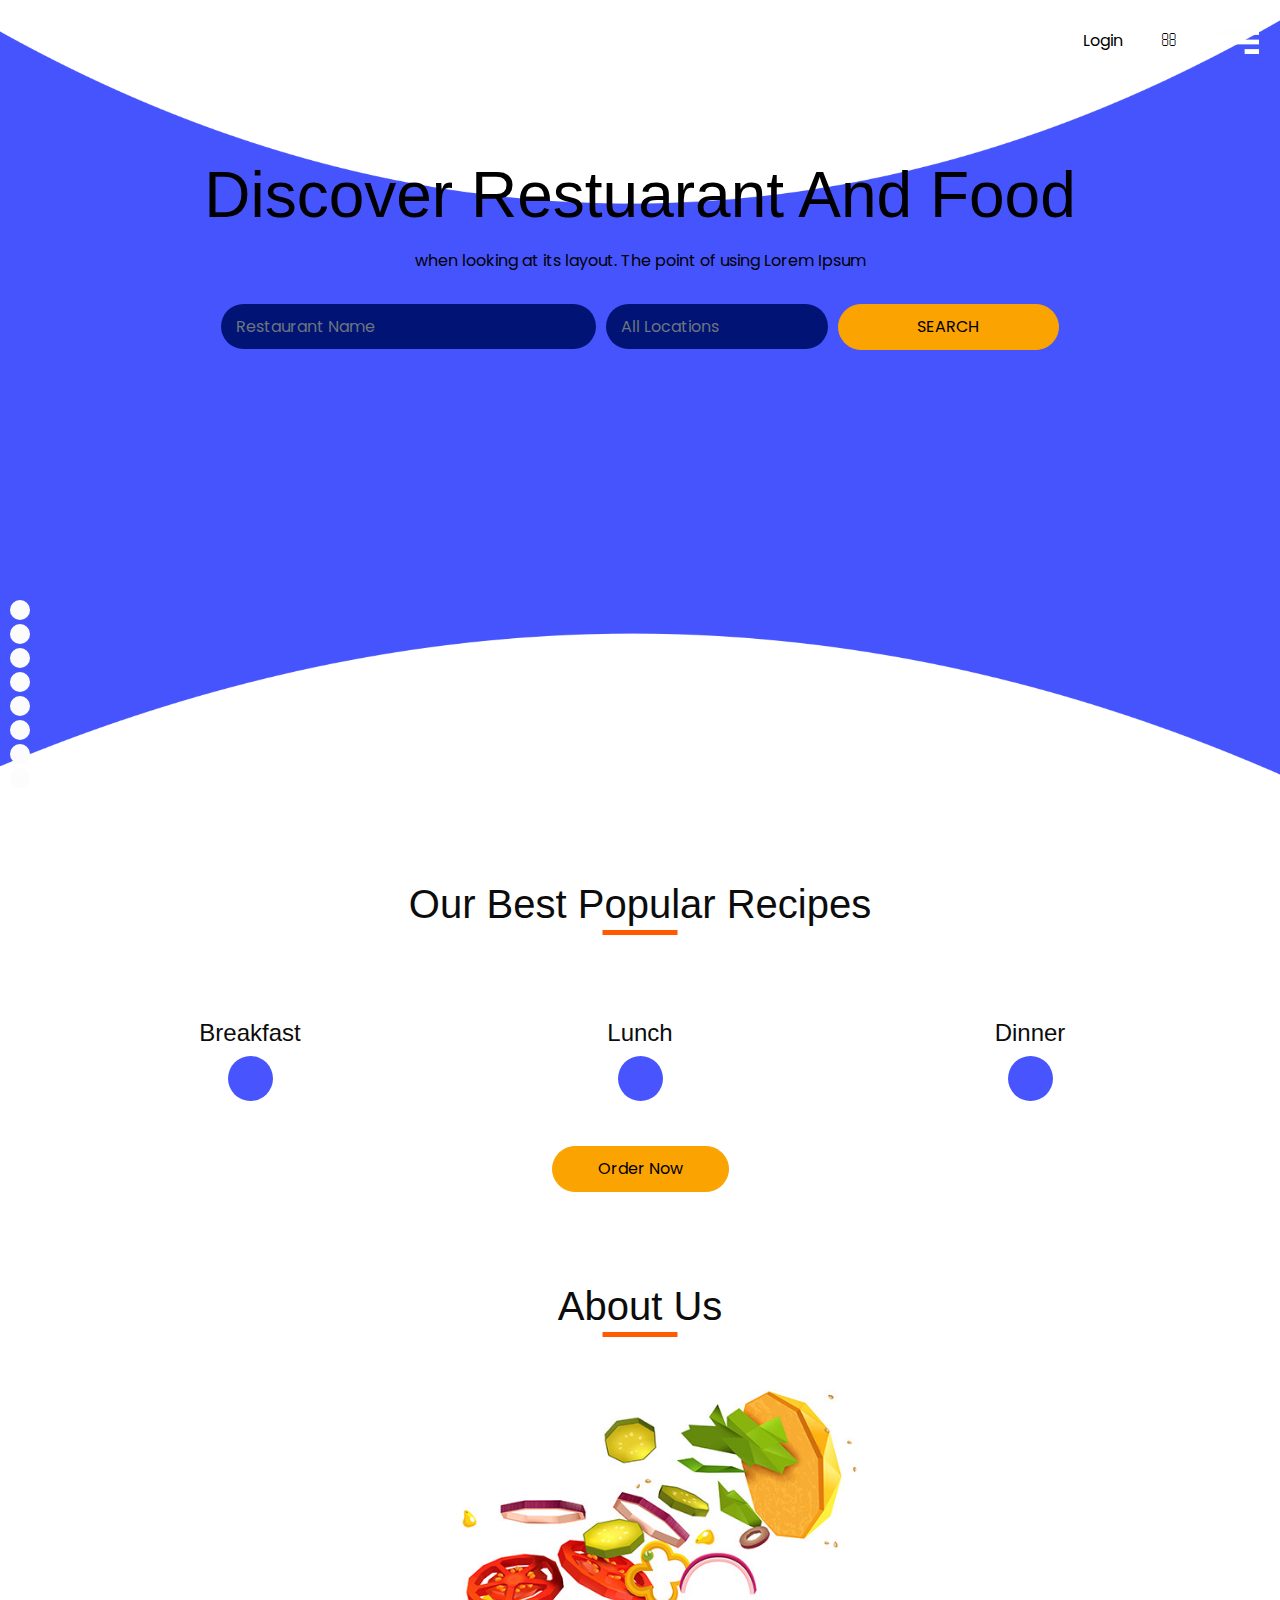
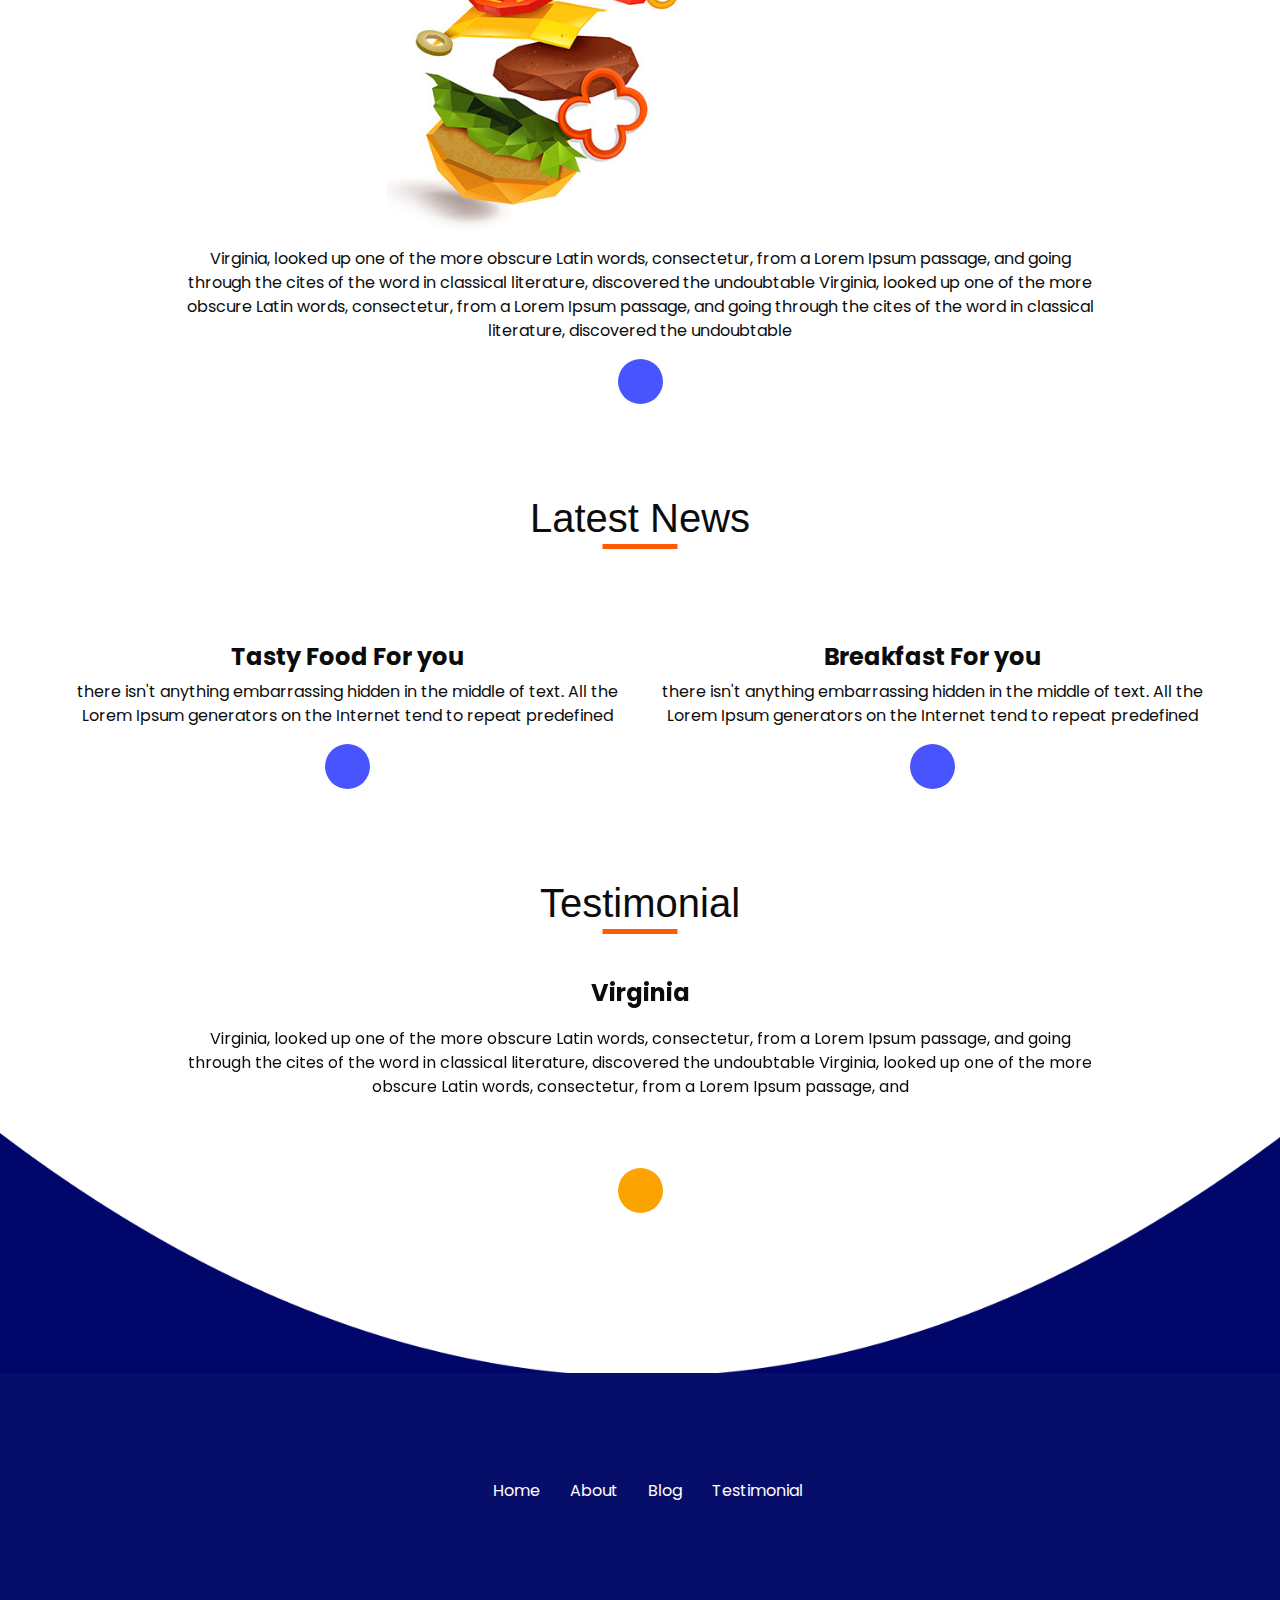
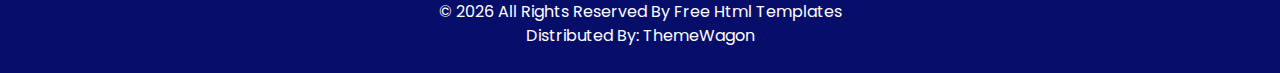
==== food1/index.html @ a09a8fdf "update2" ====
<!DOCTYPE html>
<html>

<head>
  <!-- Basic -->
  <meta charset="utf-8" />
  <meta http-equiv="X-UA-Compatible" content="IE=edge" />
  <!-- Mobile Metas -->
  <meta name="viewport" content="width=device-width, initial-scale=1, shrink-to-fit=no" />
  <!-- Site Metas -->
  <meta name="keywords" content="" />
  <meta name="description" content="" />
  <meta name="author" content="" />

  <title>Delfood</title>
<title>Delfood</title>


<!-- bootstrap core css -->
<link rel="stylesheet" type="text/css" href="assets/css/bootstrap.css" />

<!-- fonts style -->
<link href="https://fonts.googleapis.com/css?family=Poppins:400,600,700&display=swap" rel="stylesheet">

<!-- font awesome style -->
<link href="assets/css/font-awesome.min.css" rel="stylesheet" />
<!-- nice select -->
<link rel="stylesheet" href="https://cdnjs.cloudflare.com/ajax/libs/jquery-nice-select/1.1.0/css/nice-select.min.css" integrity="sha256-mLBIhmBvigTFWPSCtvdu6a76T+3Xyt+K571hupeFLg4=" crossorigin="anonymous" />
<!-- slidck slider -->
<link rel="stylesheet" href="https://cdnjs.cloudflare.com/ajax/libs/slick-carousel/1.9.0/slick.min.css" integrity="sha256-UK1EiopXIL+KVhfbFa8xrmAWPeBjMVdvYMYkTAEv/HI=" crossorigin="anonymous" />
<link rel="stylesheet" href="https://cdnjs.cloudflare.com/ajax/libs/slick-carousel/1.9.0/slick-theme.min.css.map" integrity="undefined" crossorigin="anonymous" />


<!-- Custom styles for this template -->
<link href="assets/css/style.css" rel="stylesheet" />
<!-- responsive style -->
<link href="assets/css/responsive.css" rel="stylesheet" />

</head>

<body>

    <div class="hero_area">
        <!-- header section strats -->
        <header class="header_section">
          <div class="container-fluid">
            <nav class="navbar navbar-expand-lg custom_nav-container">
              <a class="navbar-brand" href="index.html">
                <span>
                  <img src="https://www.whitecastle.com/application/client/b88c427bbd2147d3c755c3529b02f48da6292bb0/img/white-castle-logo-no-border.77628c6.png" alt="">
                 
                </span>
              </a>
              <div class="" id="">
                <div class="User_option">
                  <a href="">
                    <i class="fa fa-user" aria-hidden="true"></i>
                    <span>Login</span>
                  </a>
                  <form class="form-inline ">
                    <input type="search" placeholder="Search" />
                    <button class="btn  nav_search-btn" type="submit">
                      <i class="fa fa-search" aria-hidden="true"></i>
                    </button>
                  </form>
                </div>
                <div class="custom_menu-btn">
                  <button onclick="openNav()">
                    <img src="assets/css/img/menu.png" alt="">
                  </button>
                </div>
                <div id="myNav" class="overlay">
                  <div class="overlay-content">
                    <a href="index.html">Home</a>
                    <a href="about.html">About</a>
                    <a href="blog.html">Blog</a>
                    <a href="testimonial.html">Testimonial</a>
                  </div>
                </div>
              </div>
            </nav>
          </div>
        </header>
        <!-- end header section -->

        <!-- slider section -->
    <section class="slider_section ">
        <div class="container ">
          <div class="row">
            <div class="col-lg-10 mx-auto">
              <div class="detail-box">
                <h1>
                  Discover Restuarant And Food
                </h1>
                <p>
                  when looking at its layout. The point of using Lorem Ipsum
                </p>
              </div>
              <div class="find_container ">
                <div class="container">
                  <div class="row">
                    <div class="col">
                      <form>
                        <div class="form-row ">
                          <div class="form-group col-lg-5">
                            <input type="text" class="form-control" id="inputHotel" placeholder="Restaurant Name">
                          </div>
                          <div class="form-group col-lg-3">
                            <input type="text" class="form-control" id="inputLocation" placeholder="All Locations">
                            <span class="location_icon">
                              <i class="fa fa-map-marker" aria-hidden="true"></i>
                            </span>
                          </div>
                          <div class="form-group col-lg-3">
                            <div class="btn-box">
                              <button type="submit" class="btn ">Search</button>
                            </div>
                          </div>
                        </div>
                      </form>
                    </div>
                  </div>
                </div>
              </div>
            </div>
          </div>
        </div>
        <div class="slider_container">
          <div class="item">
            <div class="img-box">
              <img src="https://www.wendys.com/sites/default/files/styles/max_325x325/public/2021-05/breakfast-baconator-826_medium_US_en.png?itok=tkHLQ0HV" alt="" />
            </div>
          </div>
          <div class="item">
            <div class="img-box">
              <img src="https://www.wendys.com/sites/default/files/styles/max_325x325/public/2021-05/daves-triple-143_medium_US_en_0.png?itok=iQoB9nP-" alt="" />
            </div>
          </div>
          <div class="item">
            <div class="img-box">
              <img src="https://www.wendys.com/sites/default/files/styles/max_325x325/public/2021-05/daves-double.png?itok=05gOyH51" alt="" />
            </div>
          </div>
          <div class="item">
            <div class="img-box">
              <img src="https://www.wendys.com/sites/default/files/styles/max_325x325/public/2021-05/jr-bacon-cheeseburger-147_medium_US_en.png?itok=JPMl2K8r" alt="" />
            </div>
          </div>
          <div class="item">
            <div class="img-box">
              <img src="https://www.wendys.com/sites/default/files/styles/max_325x325/public/2021-05/daves-single.png?itok=rQDJRSuE" alt="" />
            </div>
          </div>
          <div class="item">
            <div class="img-box">
              <img src="https://www.wendys.com/sites/default/files/styles/max_325x325/public/2023-06/2021_PHOTO_Jalapeno%2520Popper%2520Sandwich_Spicy_UK_Kiosk.png?itok=Dk0rwhpB" alt="" />
            </div>
          </div>
          <div class="item">
            <div class="img-box">
              <img src="https://www.wendys.com/sites/default/files/styles/max_325x325/public/2021-05/breakfast-baconator-826_medium_US_en.png?itok=tkHLQ0HV" alt="" />
            </div>
          </div>
          <div class="item">
            <div class="img-box">
              <img src="https://www.wendys.com/sites/default/files/styles/max_325x325/public/2021-05/breakfast-baconator-826_medium_US_en.png?itok=tkHLQ0HV" alt="" />
            </div>
          </div>
        </div>
      </section>
      <!-- end slider section -->
    </div>
       
    <!-- recipe section -->

  <section class="recipe_section layout_padding-top">
    <div class="container">
      <div class="heading_container heading_center">
        <h2>
          Our Best Popular Recipes
        </h2>
      </div>
      <div class="row">
        <div class="col-sm-6 col-md-4 mx-auto">
          <div class="box">
            <div class="img-box">
              <img src="https://www.wendys.com/sites/default/files/styles/max_325x325/public/2021-05/combos-305_medium_US_en.png?itok=TFnjsi9f" class="box-img" alt="">
            </div>
            <div class="detail-box">
              <h4>
                Breakfast
              </h4>
              <a href="">
                <i class="fa fa-arrow-right" aria-hidden="true"></i>
              </a>
            </div>
          </div>
        </div>
        <div class="col-sm-6 col-md-4 mx-auto">
          <div class="box">
            <div class="img-box">
              <img src="https://dynl.mktgcdn.com/p/iNZbZpSlbXodk4-tkaDQzUYJFmphTPHjCZEvoe08o90/619x619.jpg" class="box-img" alt="">
            </div>
            <div class="detail-box">
              <h4>
                Lunch
              </h4>
              <a href="">
                <i class="fa fa-arrow-right" aria-hidden="true"></i>
              </a>
            </div>
          </div>
        </div>
        <div class="col-sm-6 col-md-4 mx-auto">
          <div class="box">
            <div class="img-box">
              <img src="https://wendys.ky/wp-content/uploads/2019/03/Daves-Tripple-Burger.png" class="box-img" alt="">
            </div>
            <div class="detail-box">
              <h4>
                Dinner
              </h4>
              <a href="">
                <i class="fa fa-arrow-right" aria-hidden="true"></i>
              </a>
            </div>
          </div>
        </div>
      </div>
      <div class="btn-box">
        <a href="">
          Order Now
        </a>
      </div>
    </div>
  </section>

  <!-- end recipe section -->

   <!-- about section -->

   <section class="about_section layout_padding">
    <div class="container">
      <div class="col-md-11 col-lg-10 mx-auto">
        <div class="heading_container heading_center">
          <h2>
            About Us
          </h2>
        </div>
        <div class="box">
          <div class="col-md-7 mx-auto">
            <div class="img-box">
              <img src="assets/css/img/about-img.jpg" class="box-img" alt="">
            </div>
          </div>
          <div class="detail-box">
            <p>
              Virginia, looked up one of the more obscure Latin words, consectetur, from a Lorem Ipsum passage, and going through the cites of the word in classical literature, discovered the undoubtable Virginia, looked up one of the more obscure Latin words, consectetur, from a Lorem Ipsum passage, and going through the cites of the word in classical literature, discovered the undoubtable
            </p>
            <a href="">
              <i class="fa fa-arrow-right" aria-hidden="true"></i>
            </a>
          </div>
        </div>
      </div>
    </div>
  </section>

  <!-- end about section -->
  
  <!-- news section -->

  <section class="news_section">
    <div class="container">
      <div class="heading_container heading_center">
        <h2>
          Latest News
        </h2>
      </div>
      <div class="row">
        <div class="col-md-6">
          <div class="box">
            <div class="img-box">
              <img src="https://imageproxy.wolt.com/venue/6050dd1638bb5167f84a1de0/7eb30d48-8894-11eb-8f97-62afa2d89cda_1440.png" class="box-img" alt="">
            </div>
            <div class="detail-box">
              <h4>
                Tasty Food For you
              </h4>
              <p>
                there isn't anything embarrassing hidden in the middle of text. All the Lorem Ipsum generators on the Internet tend to repeat predefined
              </p>
              <a href="">
                <i class="fa fa-arrow-right" aria-hidden="true"></i>
              </a>
            </div>
          </div>
        </div>
        <div class="col-md-6">
          <div class="box">
            <div class="img-box">
              <img src="https://www.tastingtable.com/img/gallery/wendys-first-new-breakfast-item-in-2-years-is-designed-for-spicy-food-fans/l-intro-1643917704.jpg" class="box-img" alt="">
            </div>
            <div class="detail-box">
              <h4>
                Breakfast For you
              </h4>
              <p>
                there isn't anything embarrassing hidden in the middle of text. All the Lorem Ipsum generators on the Internet tend to repeat predefined
              </p>
              <a href="">
                <i class="fa fa-arrow-right" aria-hidden="true"></i>
              </a>
            </div>
          </div>
        </div>
      </div>
    </div>
  </section>

  <!-- end news section -->
 <!-- client section -->

 <section class="client_section layout_padding">
    <div class="container">
      <div class="col-md-11 col-lg-10 mx-auto">
        <div class="heading_container heading_center">
          <h2>
            Testimonial
          </h2>
        </div>
        <div id="customCarousel1" class="carousel slide" data-ride="carousel">
          <div class="carousel-inner">
            <div class="carousel-item active">
              <div class="detail-box">
                <h4>
                  Virginia
                </h4>
                <p>
                  Virginia, looked up one of the more obscure Latin words, consectetur, from a Lorem Ipsum passage, and going through the cites of the word in classical literature, discovered the undoubtable Virginia, looked up one of the more obscure Latin words, consectetur, from a Lorem Ipsum passage, and
                </p>
                <i class="fa fa-quote-left" aria-hidden="true"></i>
              </div>
            </div>
            <div class="carousel-item">
              <div class="detail-box">
                <h4>
                  Virginia
                </h4>
                <p>
                  Virginia, looked up one of the more obscure Latin words, consectetur, from a Lorem Ipsum passage, and going through the cites of the word in classical literature, discovered the undoubtable Virginia, looked up one of the more obscure Latin words, consectetur, from a Lorem Ipsum passage, and
                </p>
                <i class="fa fa-quote-left" aria-hidden="true"></i>
              </div>
            </div>
            <div class="carousel-item">
              <div class="detail-box">
                <h4>
                  Virginia
                </h4>
                <p>
                  Virginia, looked up one of the more obscure Latin words, consectetur, from a Lorem Ipsum passage, and going through the cites of the word in classical literature, discovered the undoubtable Virginia, looked up one of the more obscure Latin words, consectetur, from a Lorem Ipsum passage, and
                </p>
                <i class="fa fa-quote-left" aria-hidden="true"></i>
              </div>
            </div>
          </div>
          <a class="carousel-control-prev d-none" href="#customCarousel1" role="button" data-slide="prev">
            <span class="carousel-control-prev-icon" aria-hidden="true"></span>
            <span class="sr-only">Previous</span>
          </a>
          <a class="carousel-control-next" href="#customCarousel1" role="button" data-slide="next">
            <i class="fa fa-arrow-right" aria-hidden="true"></i>
            <span class="sr-only">Next</span>
          </a>
        </div>
      </div>
    </div>
  </section>

  <!-- end client section -->

  <div class="footer_container">
    <!-- info section -->
    <section class="info_section ">
      <div class="container">
        <div class="contact_box">
          <a href="">
            <i class="fa fa-map-marker" aria-hidden="true"></i>
          </a>
          <a href="">
            <i class="fa fa-phone" aria-hidden="true"></i>
          </a>
          <a href="">
            <i class="fa fa-envelope" aria-hidden="true"></i>
          </a>
        </div>
        <div class="info_links">
          <ul>
            <li class="active">
              <a href="index.html">
                Home
              </a>
            </li>
            <li>
              <a href="about.html">
                About
              </a>
            </li>
            <li>
              <a class="" href="blog.html">
                Blog
              </a>
            </li>
            <li>
              <a class="" href="testimonial.html">
                Testimonial
              </a>
            </li>
          </ul>
        </div>
        <div class="social_box">
          <a href="">
            <i class="fa fa-facebook" aria-hidden="true"></i>
          </a>
          <a href="">
            <i class="fa fa-twitter" aria-hidden="true"></i>
          </a>
          <a href="">
            <i class="fa fa-linkedin" aria-hidden="true"></i>
          </a>
        </div>
      </div>
    </section>
    <!-- end info_section -->

  <!-- footer section -->
  <footer class="footer_section">
    <div class="container">
      <p>
        &copy; <span id="displayYear"></span> All Rights Reserved By
        <a href="https://html.design/">Free Html Templates</a><br>
        Distributed By: <a href="https://themewagon.com/">ThemeWagon</a>
      </p>
    </div>
  </footer>
  <!-- footer section -->
    

     <!-- jQery -->
  <script src="assets/css/js/jquery-3.4.1.min.js"></script>
  <!-- bootstrap js -->
  <script src="assets/css/js/bootstrap.js"></script>
  <!-- slick  slider -->
  <script src="https://cdnjs.cloudflare.com/ajax/libs/slick-carousel/1.9.0/slick.js"></script>
  <!-- nice select -->
  <script src="https://cdnjs.cloudflare.com/ajax/libs/jquery-nice-select/1.1.0/js/jquery.nice-select.min.js" integrity="sha256-Zr3vByTlMGQhvMfgkQ5BtWRSKBGa2QlspKYJnkjZTmo=" crossorigin="anonymous"></script>
  <!-- custom js -->
  <script src="assets/css/js/custom.js"></script>
    <script src="assets/css/js/index.js"></script>
</body>
---- food1/assets/css/style.css ----
@font-face {
  font-family: "bodoni svtytwo sc itc tt book";
  src: url(../fonts/bodoni-svtytwo-sc-itc-tt-book.ttf);
}

body {
  font-family: "Poppins", sans-serif;
  color: #0c0c0c;
  background-color: #ffffff;
  overflow-x: hidden;
  background-image: url();
  background-size: cover;
}

.layout_padding {
  padding: 90px 0;
}

.layout_padding2 {
  padding: 75px 0;
}

.layout_padding2-top {
  padding-top: 75px;
}

.layout_padding2-bottom {
  padding-bottom: 75px;
}

.layout_padding-top {
  padding-top: 90px;
}

.layout_padding-bottom {
  padding-bottom: 90px;
}

.heading_container {
  display: -webkit-box;
  display: -ms-flexbox;
  display: flex;
  -webkit-box-orient: vertical;
  -webkit-box-direction: normal;
      -ms-flex-direction: column;
          flex-direction: column;
  -webkit-box-align: start;
      -ms-flex-align: start;
          align-items: flex-start;
}

.heading_container h2 {
  font-size: 2.5rem;
  position: relative;
  font-weight: bold;
  margin-bottom: 0;
  font-family: "bodoni svtytwo sc itc tt book", sans-serif;
  font-weight: 400;
  padding-bottom: 7px;
}

.heading_container h2::before {
  content: "";
  position: absolute;
  bottom: 0;
  left: 50%;
  -webkit-transform: translateX(-50%);
          transform: translateX(-50%);
  width: 75px;
  height: 5px;
  background-color: #ff5a00;
}

.heading_container.heading_center {
  -webkit-box-align: center;
      -ms-flex-align: center;
          align-items: center;
  text-align: center;
}

.box-img {
  width: 100%;
}

a,
a:hover,
a:focus {
  text-decoration: none;
}

a:hover,
a:focus {
  color: initial;
}

.btn,
.btn:focus {
  outline: none !important;
  -webkit-box-shadow: none;
          box-shadow: none;
}

/*header section*/
.hero_area {
  position: relative;
  display: -webkit-box;
  display: -ms-flexbox;
  display: flex;
  -webkit-box-orient: vertical;
  -webkit-box-direction: normal;
      -ms-flex-direction: column;
          flex-direction: column;
  background-image: url(../css/img/app-bg.png);
  background-size: cover;
  background-position: center bottom;
  background-repeat: no-repeat;
}

.sub_page .hero_area {
  background-size: cover;
  background-position: top;
}

.header_section {
  padding: 15px 0;
}

.custom_nav-container {
  -webkit-box-pack: justify;
      -ms-flex-pack: justify;
          justify-content: space-between;
  padding: 0;
}

.navbar-brand {
  margin: 0;
}

.navbar-brand span {
  font-size: 28px;
  font-weight: bold;
  color: #fffcfc;
}

.User_option {
  display: -webkit-box;
  display: -ms-flexbox;
  display: flex;
  -webkit-box-align: center;
      -ms-flex-align: center;
          align-items: center;
  margin-left: auto;
  margin-right: 75px;
}

.User_option a {
  color: #000000;
  margin-left: 25px;
}

.User_option .form-inline {
  position: relative;
  margin-left: 25px;
}

.User_option .form-inline input {
  display: none;
}

.User_option .form-inline button {
  color: #020202;
}

.custom_menu-btn {
  z-index: 9;
  position: absolute;
  right: 0;
  top: 14px;
}

.custom_menu-btn button {
  outline: none;
  border: none;
  background-color: transparent;
  display: -webkit-box;
  display: -ms-flexbox;
  display: flex;
  -webkit-box-align: center;
      -ms-flex-align: center;
          align-items: center;
}

.custom_menu-btn button img {
  width: 40px;
}

.menu_btn-style {
  position: fixed;
  right: 15px;
  top: 29px;
}

.overlay {
  height: 100%;
  width: 0;
  position: fixed;
  z-index: 3;
  top: 0;
  left: 0;
  background-color: black;
  background-color: rgba(72, 85, 254, 0.95);
  overflow-x: hidden;
  -webkit-transition: 0.5s;
  transition: 0.5s;
}

.overlay .closebtn {
  position: absolute;
  top: 0;
  right: 30px;
  font-size: 60px;
}

.overlay a {
  padding: 0px;
  text-decoration: none;
  font-size: 22px;
  color: #fdfdfd;
  display: block;
  -webkit-transition: 0.3s;
  transition: 0.3s;
  margin-bottom: 15px;
  text-transform: uppercase;
  font-weight: bold;
  opacity: 0;
}

.overlay-content {
  position: relative;
  top: 30%;
  width: 100%;
  text-align: center;
  margin-top: 30px;
}

.menu_width {
  width: 100%;
}

.menu_width.overlay a {
  opacity: 1;
}

/*end header section*/
/* slider section */
.slider_section {
  -webkit-box-flex: 1;
      -ms-flex: 1;
          flex: 1;
  display: -webkit-box;
  display: -ms-flexbox;
  display: flex;
  -webkit-box-align: center;
      -ms-flex-align: center;
          align-items: center;
  padding-top: 75px;
  padding-bottom: 425px;
  position: relative;
}

.slider_section .row {
  -webkit-box-align: center;
      -ms-flex-align: center;
          align-items: center;
}

.slider_section #customCarousel1 {
  width: 100%;
  position: unset;
}

.slider_section .detail-box {
  color: #000000;
  text-align: center;
}

.slider_section .detail-box h1 {
  font-size: 4rem;
  font-weight: bold;
  margin-bottom: 15px;
  font-family: "bodoni svtytwo sc itc tt book", sans-serif;
  font-weight: 400;
}

.slider_section .detail-box h1 span {
  color: #4855fe;
}

.slider_section .find_container .form-row {
  -webkit-box-pack: center;
      -ms-flex-pack: center;
          justify-content: center;
}

.slider_section .find_container form .form-group {
  margin: 15px 0;
}

.slider_section .find_container form .form-control {
  width: 100%;
  background-color: transparent;
  border: none;
  height: 45px;
  outline: none;
  -webkit-box-shadow: none;
          box-shadow: none;
  border-radius: 5px;
  padding: 0 15px;
  background-color: #011475;
  border-radius: 45px;
  position: relative;
}

.slider_section .find_container form .location_icon {
  position: absolute;
  right: 25px;
  top: 10px;
  color: #ece9e9;
}

.slider_section .find_container form .btn-box {
  display: -webkit-box;
  display: -ms-flexbox;
  display: flex;
}

.slider_section .find_container form .btn-box button.btn {
  width: 100%;
  text-align: center;
  display: inline-block;
  padding: 10px 25px;
  background-color: #fba301;
  color: #000000;
  border-radius: 45px;
  -webkit-transition: all 0.3s;
  transition: all 0.3s;
  border: 1px solid #fba301;
  outline: none;
  text-transform: uppercase;
}

.slider_section .find_container form .btn-box button.btn:hover {
  background-color: transparent;
  color: #fba301;
}

.slider_section .slider_container {
  margin-top: 150px;
  position: absolute;
  z-index: 2;
  bottom: 0;
  width: 100%;
}

.slider_section .slider_container .slick-list {
  width: 80%;
  margin: auto;
}

.slider_section .slider_container .img-box {
  -webkit-transition: all .3s;
  transition: all .3s;
  margin-left: 10px;
  margin-right: 10px;
}

.slider_section .slider_container .img-box img {
  width: 100%;
  border: 10px solid #fcfcfc;
  border-radius: 100%;
}

.slider_section .slider_container .slick-active .img-box {
  margin-top: 45px;
}

.slider_section .slider_container .slick-active + .slick-active .img-box {
  margin-top: 0;
}

.slider_section .slider_container .slick-active + .slick-active + .slick-active .img-box {
  margin-top: 0;
}

.slider_section .slider_container .slick-active + .slick-active + .slick-active + .slick-active .img-box {
  margin-top: 45px;
}

.slider_section .slider_container .slick-prev,
.slider_section .slider_container .slick-next {
  width: 45px;
  height: 45px;
  line-height: 45px;
  background-color: #fba301;
  border-radius: 100%;
  font-size: 12px;
  color: #000000;
  -webkit-transition: all 0.3s;
  transition: all 0.3s;
  border: none;
  outline: none;
  position: absolute;
  top: 72%;
  margin: 0;
}

.slider_section .slider_container .slick-prev:hover,
.slider_section .slider_container .slick-next:hover {
  background-color: #4855fe;
  color: #ffffff;
}

.slider_section .slider_container .slick-prev {
  left: 45px;
  -webkit-transform: rotate(-30deg);
          transform: rotate(-30deg);
}

.slider_section .slider_container .slick-prev:after {
  content: "\f060";
  font-family: 'FontAwesome';
}

.slider_section .slider_container .slick-next {
  right: 45px;
  -webkit-transform: rotate(30deg);
          transform: rotate(30deg);
}

.slider_section .slider_container .slick-next:after {
  content: "\f061";
  font-family: 'FontAwesome';
}

.recipe_section .box {
  text-align: center;
  margin-top: 45px;
}

.recipe_section .box .img-box img {
  border-radius: 0 45px 0 45px;
  -webkit-transition: all 0.3s;
  transition: all 0.3s;
}

.recipe_section .box .detail-box {
  display: -webkit-box;
  display: -ms-flexbox;
  display: flex;
  -webkit-box-orient: vertical;
  -webkit-box-direction: normal;
      -ms-flex-direction: column;
          flex-direction: column;
  -webkit-box-align: center;
      -ms-flex-align: center;
          align-items: center;
  margin-top: 15px;
}

.recipe_section .box .detail-box h4 {
  font-family: "bodoni svtytwo sc itc tt book", sans-serif;
  font-weight: 400;
}

.recipe_section .box .detail-box a {
  width: 45px;
  height: 45px;
  line-height: 45px;
  background-color: #4855fe;
  border-radius: 100%;
  font-size: 12px;
  color: #ffffff;
  -webkit-transition: all 0.3s;
  transition: all 0.3s;
}

.recipe_section .box .detail-box a:hover {
  background-color: #fba301;
  color: #000000;
}

.recipe_section .box:hover .img-box img {
  -webkit-filter: drop-shadow(0 0 5px rgba(0, 0, 0, 0.3));
          filter: drop-shadow(0 0 5px rgba(0, 0, 0, 0.3));
}

.recipe_section .btn-box {
  display: -webkit-box;
  display: -ms-flexbox;
  display: flex;
  -webkit-box-pack: center;
      -ms-flex-pack: center;
          justify-content: center;
  margin-top: 45px;
}

.recipe_section .btn-box a {
  display: inline-block;
  padding: 10px 45px;
  background-color: #fba301;
  color: #000000;
  border-radius: 45px;
  -webkit-transition: all 0.3s;
  transition: all 0.3s;
  border: 1px solid #fba301;
  outline: none;
}

.recipe_section .btn-box a:hover {
  background-color: transparent;
  color: #fba301;
}

.app_section {
  background-image: url(../css/img/app-bg.png);
  background-size: 100% 100%;
  background-repeat: no-repeat;
  background-position: center center;
  padding: 225px 0 175px 0;
  color: #ffffff;
}

.app_section .row {
  -webkit-box-align: center;
      -ms-flex-align: center;
          align-items: center;
}

.app_section .detail-box h2 {
  margin-bottom: 25px;
}

.app_section .detail-box h2 span {
  color: #fba301;
}

.app_section .detail-box p {
  margin-bottom: 0;
}

.app_section .detail-box .app_btn_box {
  display: -webkit-box;
  display: -ms-flexbox;
  display: flex;
  margin: 35px 0;
}

.app_section .detail-box .app_btn_box a {
  width: 145px;
}

.app_section .detail-box .download_btn {
  display: inline-block;
  padding: 12px 45px;
  background-color: #fba301;
  color: #000000;
  border-radius: 45px;
  -webkit-transition: all 0.3s;
  transition: all 0.3s;
  border: 1px solid #fba301;
  outline: none;
}

.app_section .detail-box .download_btn:hover {
  background-color: transparent;
  color: #fba301;
}

.about_section .box {
  text-align: center;
}

.about_section img {
  margin-top: 45px;
  max-width: 100%;
}

.about_section .detail-box p {
  margin-top: 15px;
}

.about_section .detail-box a {
  display: inline-block;
  width: 45px;
  height: 45px;
  line-height: 45px;
  background-color: #4855fe;
  border-radius: 100%;
  font-size: 12px;
  color: #ffffff;
  -webkit-transition: all 0.3s;
  transition: all 0.3s;
}

.about_section .detail-box a:hover {
  background-color: #fba301;
  color: #000000;
}

.news_section .box {
  text-align: center;
  margin-top: 45px;
}

.news_section .box .img-box img {
  -webkit-filter: drop-shadow(0 2px 7px rgba(0, 0, 0, 0.3));
          filter: drop-shadow(0 2px 7px rgba(0, 0, 0, 0.3));
  border-radius: 45px;
}

.news_section .box .detail-box {
  margin-top: 25px;
}

.news_section .box .detail-box h4 {
  font-weight: bold;
}

.news_section .box .detail-box a {
  display: inline-block;
  width: 45px;
  height: 45px;
  line-height: 45px;
  background-color: #4855fe;
  border-radius: 100%;
  font-size: 12px;
  color: #ffffff;
  -webkit-transition: all 0.3s;
  transition: all 0.3s;
}

.news_section .box .detail-box a:hover {
  background-color: #fba301;
  color: #000000;
}

.client_section {
  text-align: center;
}

.client_section .detail-box {
  display: -webkit-box;
  display: -ms-flexbox;
  display: flex;
  -webkit-box-orient: vertical;
  -webkit-box-direction: normal;
      -ms-flex-direction: column;
          flex-direction: column;
  -webkit-box-align: center;
      -ms-flex-align: center;
          align-items: center;
  margin-top: 45px;
}

.client_section .detail-box h4 {
  font-weight: bold;
  margin-bottom: 0;
}

.client_section .detail-box p {
  margin: 20px 0;
}

.client_section .detail-box i.fa-quote-left {
  font-size: 24px;
  color: #4855fe;
}

.client_section .carousel-control-next {
  position: unset;
  width: 45px;
  height: 45px;
  line-height: 45px;
  background-color: #fba301;
  border-radius: 100%;
  font-size: 12px;
  color: #ffffff;
  -webkit-transition: all 0.3s;
  transition: all 0.3s;
  opacity: 1;
  margin: auto;
  margin-top: 25px;
}

.client_section .carousel-control-next:hover {
  background-color: #4855fe;
  color: #ffffff;
}

.footer_container {
  background-image: url(../css/img/footer-bg.png);
  background-size: 100%;
  background-size: 100% 100%;
  background-repeat: no-repeat;
  background-position: top;
  padding-top: 245px;
  margin-top: -175px;
}

.info_section {
  color: #ffffff;
  padding: 45px 0;
  background-color: #070e6a;
}

.info_section .contact_box {
  display: -webkit-box;
  display: -ms-flexbox;
  display: flex;
  -webkit-box-pack: justify;
      -ms-flex-pack: justify;
          justify-content: space-between;
  max-width: 350px;
  margin: auto;
}

.info_section .contact_box a {
  margin: 0 10px;
  font-size: 24px;
  color: #ffffff;
}

.info_section .contact_box a:hover {
  color: #fba301;
}

.info_section .social_box {
  display: -webkit-box;
  display: -ms-flexbox;
  display: flex;
  -webkit-box-pack: center;
      -ms-flex-pack: center;
          justify-content: center;
}

.info_section .social_box a {
  margin: 0 20px;
  font-size: 18px;
  color: #ffffff;
}

.info_section .social_box a:hover {
  color: #fba301;
}

.info_section .info_links {
  margin: 25px 0;
}

.info_section .info_links ul {
  padding-left: 15px;
  display: -webkit-box;
  display: -ms-flexbox;
  display: flex;
  -webkit-box-pack: center;
      -ms-flex-pack: center;
          justify-content: center;
}

.info_section .info_links ul li {
  list-style-type: none;
  position: relative;
  margin: 0 15px;
}

.info_section .info_links ul li a {
  color: #ffffff;
}

.info_section .info_links ul li a:hover {
  color: #fba301;
}

/* footer section*/
.footer_section {
  position: relative;
  text-align: center;
  background-color: #070e6a;
}

.footer_section p {
  color: #ffffff;
  padding-bottom: 25px;
  margin: 0;
}

.footer_section p a {
  color: inherit;
}
/*# sourceMappingURL=style.css.map */
---- food1/assets/css/responsive.css ----
@media (max-width: 1200px) {}

@media (max-width: 1120px) {}

@media (max-width: 991px) {
  .hero_area {
    background-position: center center;
  }

  .slider_section {
    padding-bottom: 325px;
  }

  .slider_section .slider_container .slick-active+.slick-active+.slick-active .img-box {
    margin-top: 45px;
  }

  .slider_section .slider_container .img-box {
    margin-left: 5px;
    margin-right: 5px;
  }
}

@media (max-width: 767px) {
  .slider_section {
    padding-top: 45px;
    padding-bottom: 245px;
  }

  .slider_section .detail-box h1 {
    font-size: 3rem;
  }

  .slider_section .slider_container .slick-prev {
    left: 25px;
  }

  .slider_section .slider_container .slick-next {
    right: 25px;
  }

  .recipe_section {
    padding-bottom: 90px;
  }

  .app_section {
    background: #4855fe;
    padding: 75px 0;
  }

  .app_section .detail-box {
    margin-bottom: 45px;
  }


  .info_section .info_links ul {
    display: flex;
    flex-direction: column;
    align-items: center;
  }

  .info_section .info_links a {
    display: inline-block;
    margin-bottom: 10px;
  }

  .footer_container {
    padding-top: 0;
    margin-top: 0;
  }
}

@media (max-width: 576px) {
  .slider_section .slider_container .slick-prev {
    left: 10px;
  }

  .slider_section .slider_container .slick-next {
    right: 10px;
  }

  .slider_section .slider_container .slick-active .img-box {
    margin-top: 0;
  }
}

@media (max-width: 480px) {}

@media (max-width: 420px) {
  .User_option a {
    margin-left: 15px;
  }

  .User_option a span {
    display: none;
  }

  .slider_section {
    padding-bottom: 82%;
  }

}

@media (max-width: 376px) {}

@media (min-width: 1200px) {
  .container {
    max-width: 1170px;
  }
}
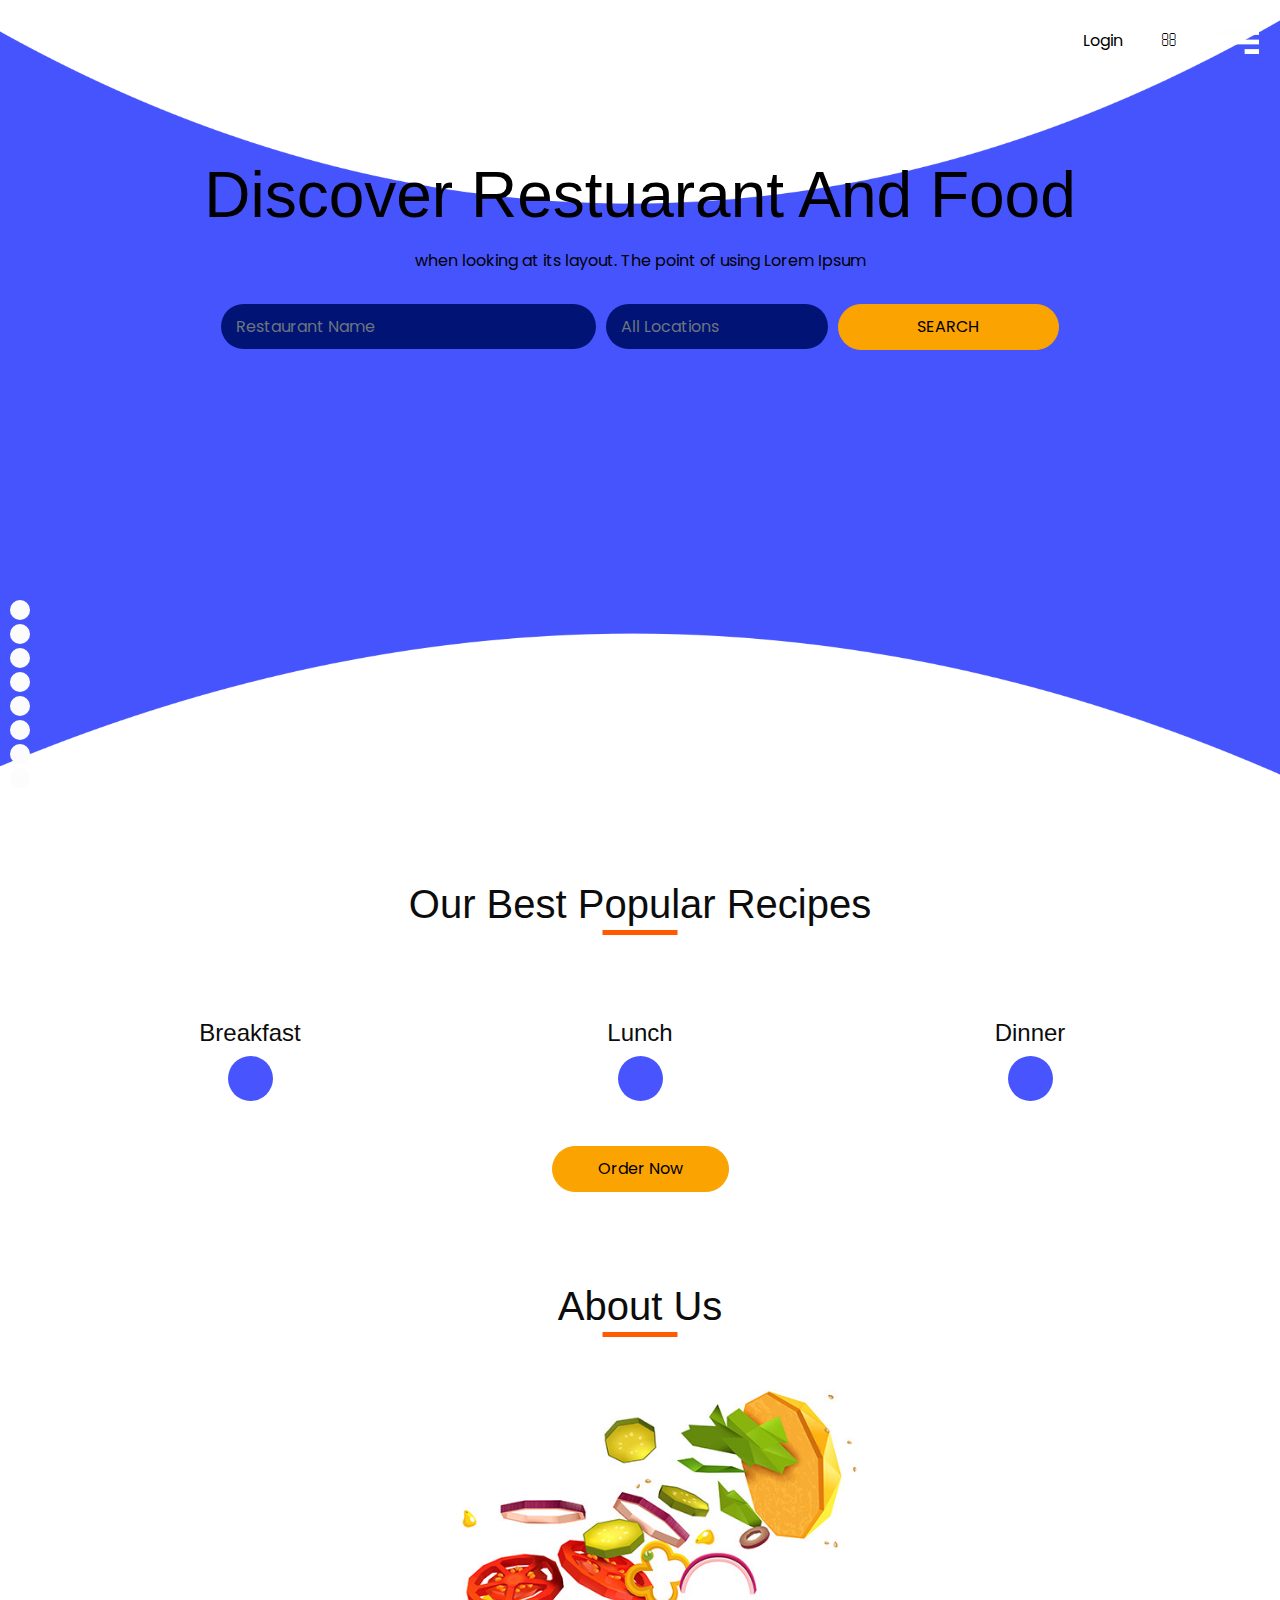
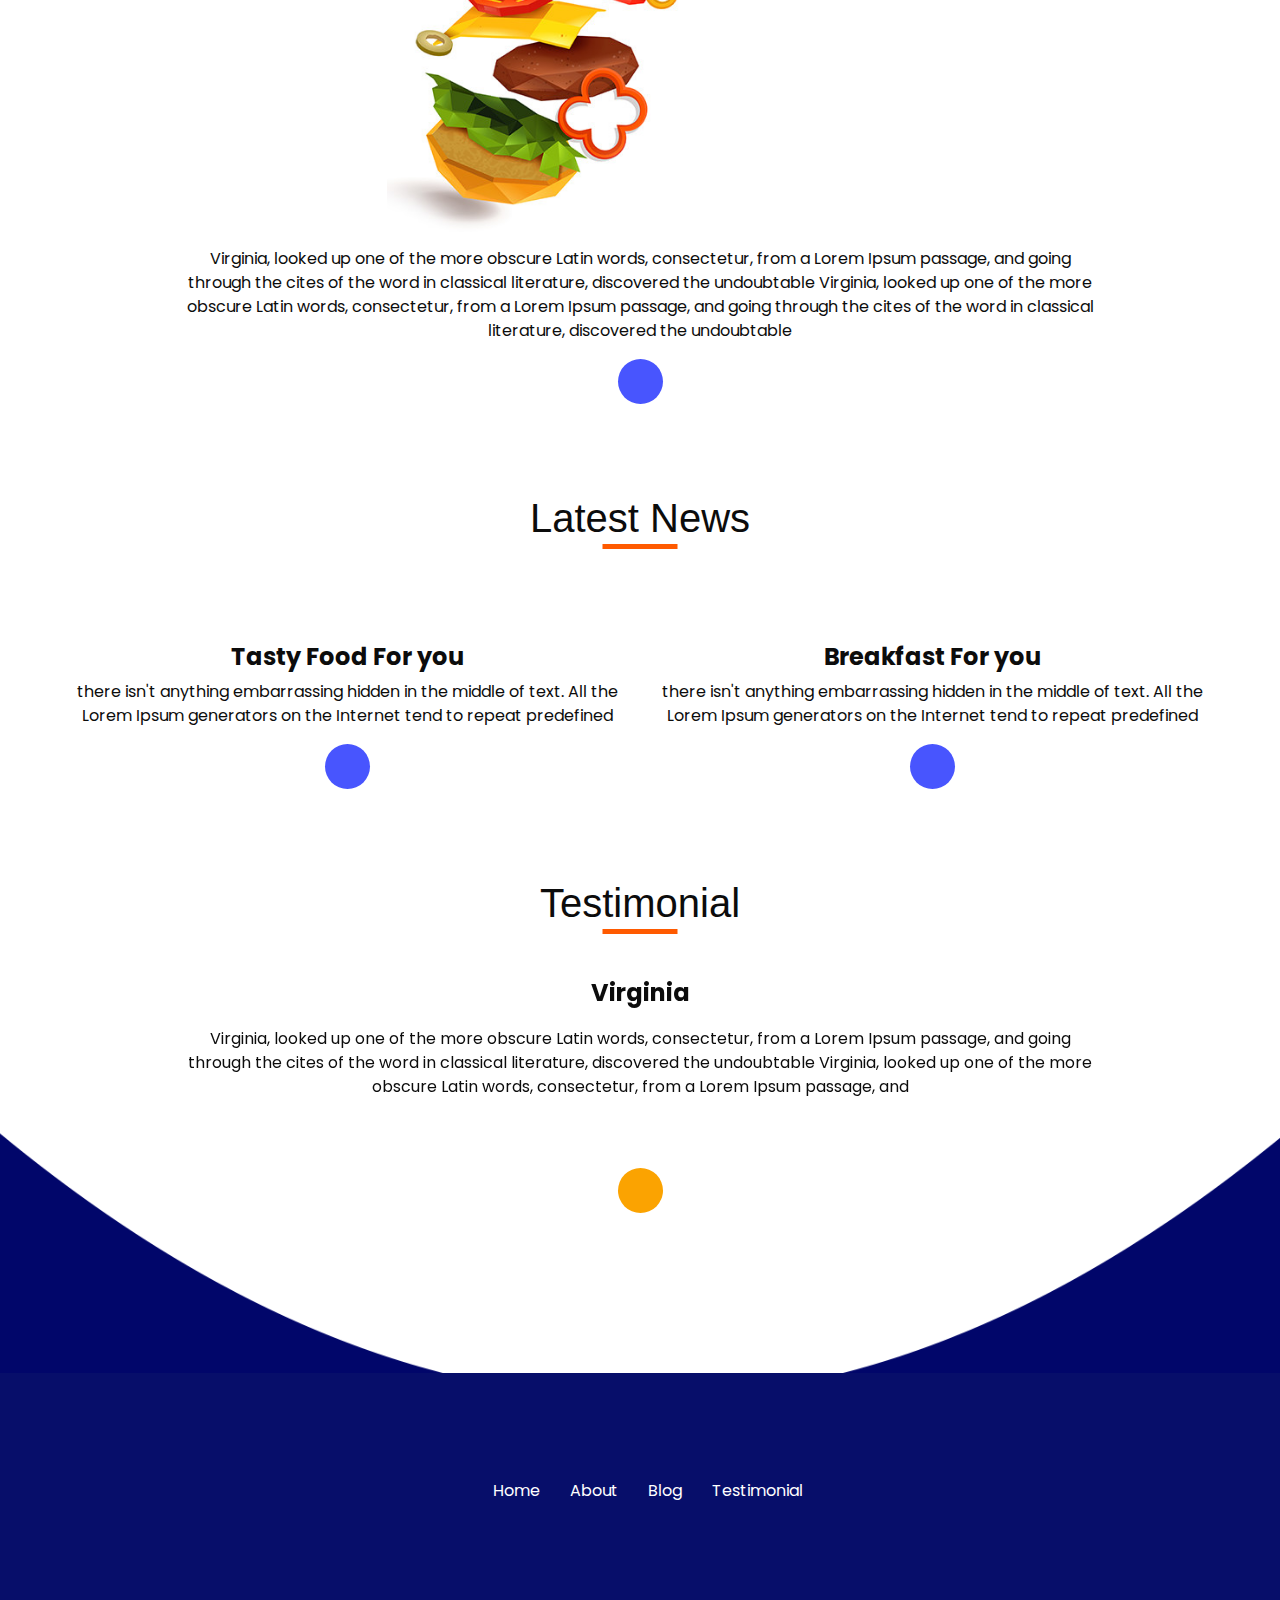
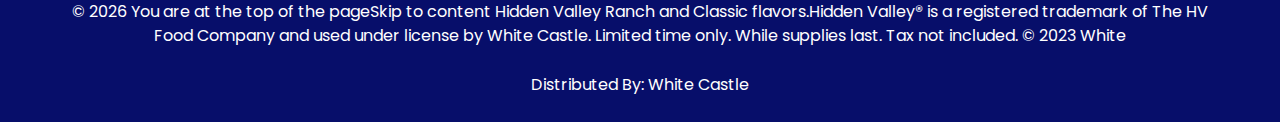
==== commit d9942aa7: "update3" ====
--- a/food1/index.html
+++ b/food1/index.html
@@ -281,7 +281,7 @@
         <div class="col-md-6">
           <div class="box">
             <div class="img-box">
-              <img src="https://imageproxy.wolt.com/venue/6050dd1638bb5167f84a1de0/7eb30d48-8894-11eb-8f97-62afa2d89cda_1440.png" class="box-img" alt="">
+              <img src="https://i.insider.com/58beeaddd7e1be3a008b4a05?width=700" class="box-img" alt="">
             </div>
             <div class="detail-box">
               <h4>
@@ -299,7 +299,7 @@
         <div class="col-md-6">
           <div class="box">
             <div class="img-box">
-              <img src="https://www.tastingtable.com/img/gallery/wendys-first-new-breakfast-item-in-2-years-is-designed-for-spicy-food-fans/l-intro-1643917704.jpg" class="box-img" alt="">
+              <img src="https://cdn.vox-cdn.com/thumbor/gYtjpjYokJskZ8LbkaMr_W8IDgU=/0x0:1000x500/1200x800/filters:focal(450x195:610x355)/cdn.vox-cdn.com/uploads/chorus_image/image/65327170/White_Castle.0.jpg" class="box-img" alt="">
             </div>
             <div class="detail-box">
               <h4>
@@ -438,9 +438,9 @@
   <footer class="footer_section">
     <div class="container">
       <p>
-        &copy; <span id="displayYear"></span> All Rights Reserved By
-        <a href="https://html.design/">Free Html Templates</a><br>
-        Distributed By: <a href="https://themewagon.com/">ThemeWagon</a>
+        &copy; <span id="displayYear"></span> You are at the top of the pageSkip to content
+       Hidden Valley Ranch and Classic flavors.Hidden Valley® is a registered trademark of The HV Food Company and used under license by White Castle. Limited time only. While supplies last. Tax not included. © 2023 White 
+        <p>Distributed By: <a href="file:///C:/Users/%D0%9C%D1%83%D1%81%D0%B0/OneDrive/%D0%A0%D0%B0%D0%B1%D0%BE%D1%87%D0%B8%D0%B9%20%D1%81%D1%82%D0%BE%D0%BB/food/food1/index.html">White Castle</a>
       </p>
     </div>
   </footer>
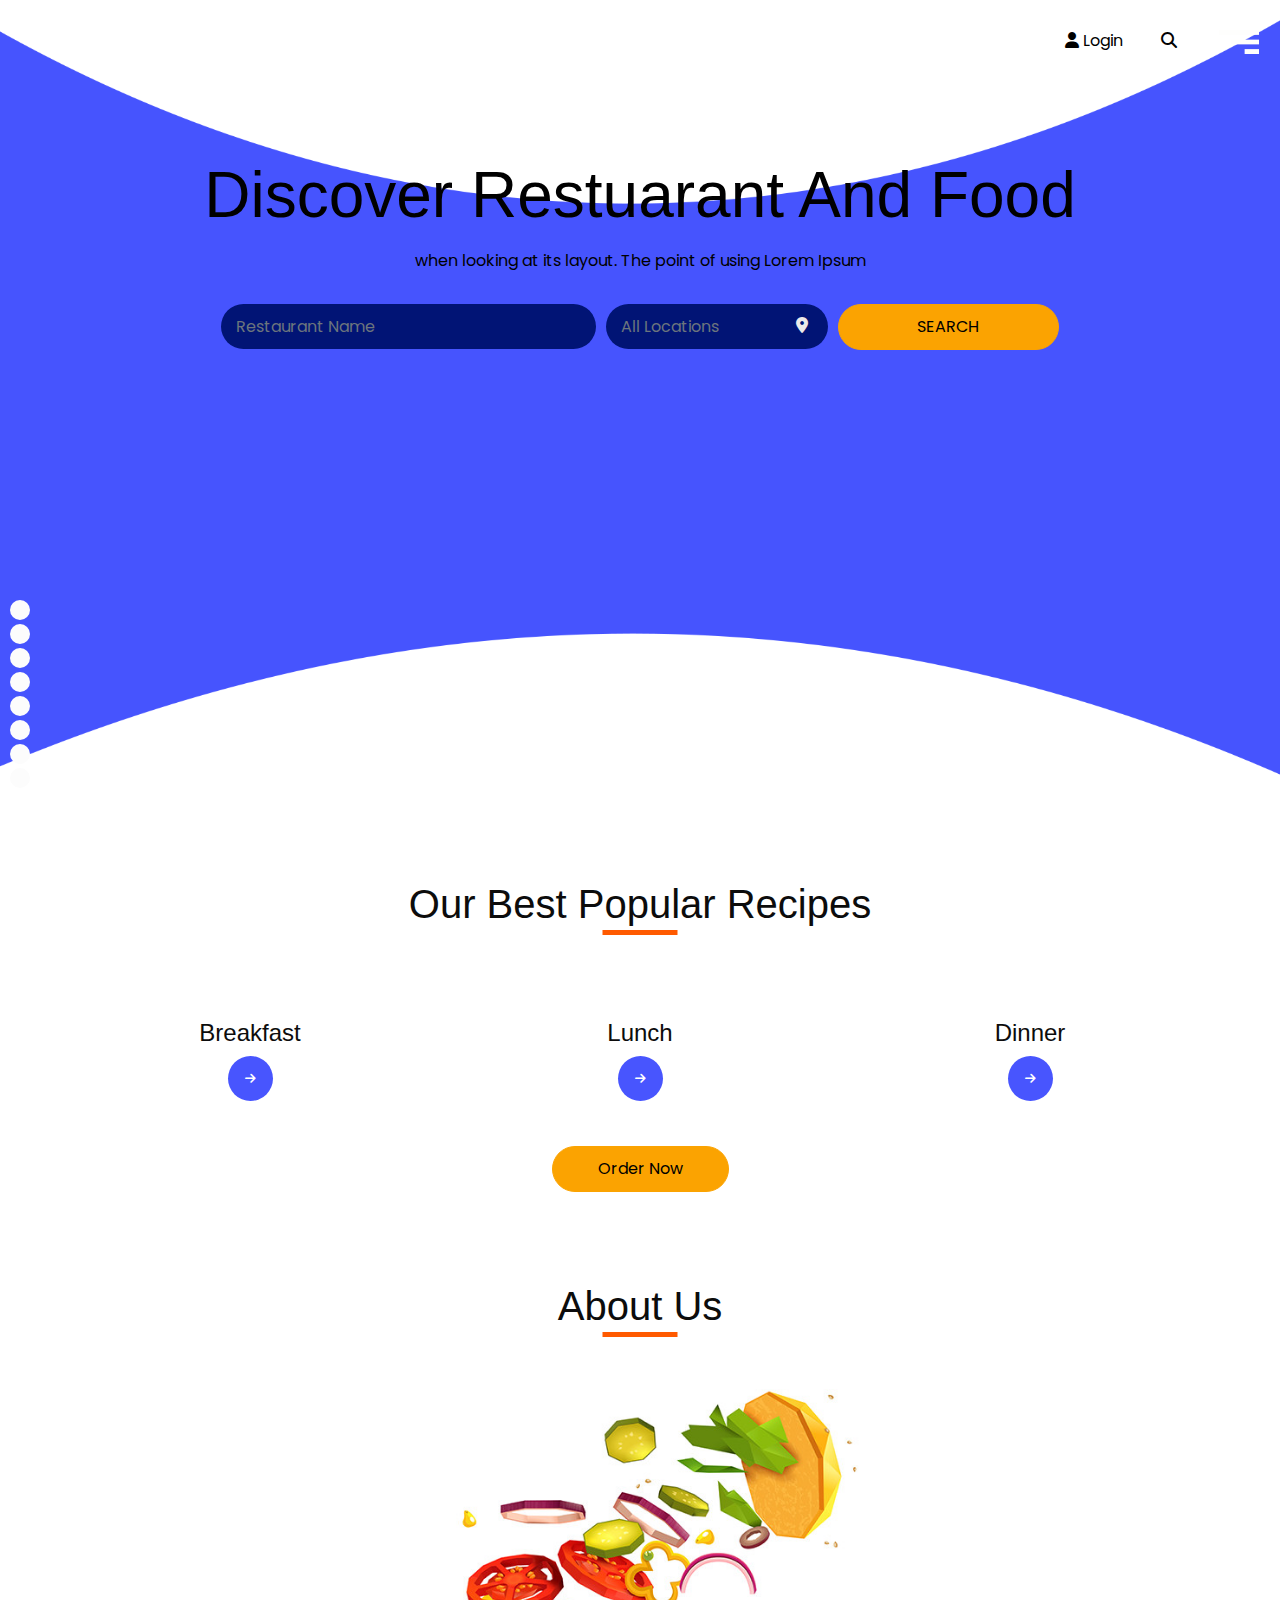
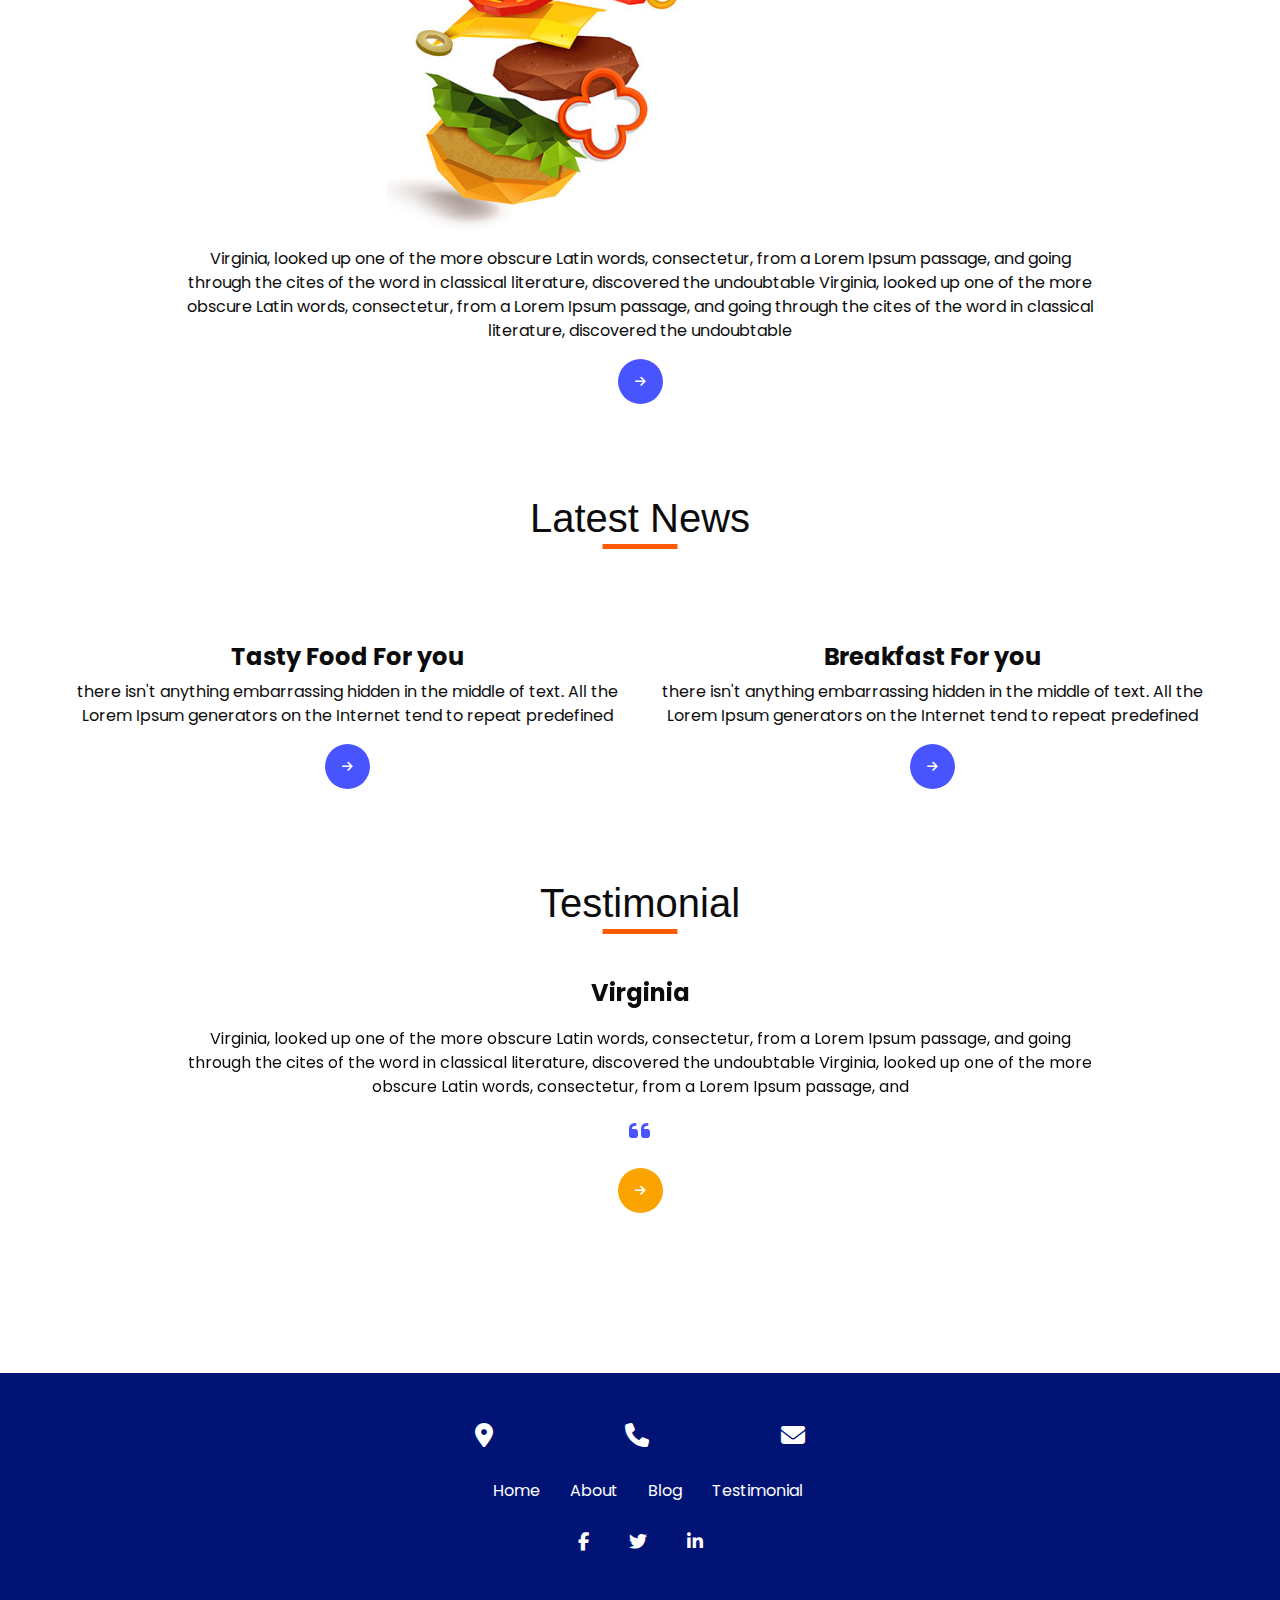
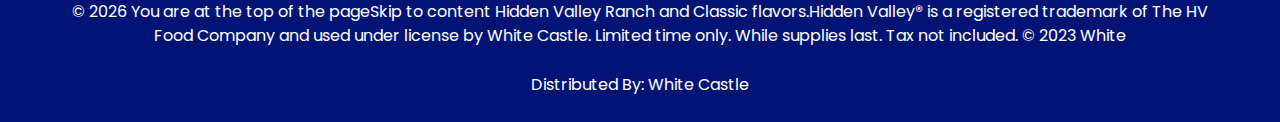
==== commit 11a248db: "update5" ====
--- a/food1/index.html
+++ b/food1/index.html
@@ -11,7 +11,7 @@
   <meta name="keywords" content="" />
   <meta name="description" content="" />
   <meta name="author" content="" />
-
+ <link rel="stylesheet" href="https://cdnjs.cloudflare.com/ajax/libs/font-awesome/6.4.0/css/all.min.css">
   <title>Delfood</title>
 <title>Delfood</title>
 
@@ -72,7 +72,7 @@
                 <div id="myNav" class="overlay">
                   <div class="overlay-content">
                     <a href="index.html">Home</a>
-                    <a href="about.html">About</a>
+                    <a href="file:///C:/Users/%D0%9C%D1%83%D1%81%D0%B0/OneDrive/%D0%A0%D0%B0%D0%B1%D0%BE%D1%87%D0%B8%D0%B9%20%D1%81%D1%82%D0%BE%D0%BB/food/food1/index2.html"></a>
                     <a href="blog.html">Blog</a>
                     <a href="testimonial.html">Testimonial</a>
                   </div>
@@ -403,12 +403,12 @@
               </a>
             </li>
             <li>
-              <a href="about.html">
+              <a href="file:///C:/Users/%D0%9C%D1%83%D1%81%D0%B0/OneDrive/%D0%A0%D0%B0%D0%B1%D0%BE%D1%87%D0%B8%D0%B9%20%D1%81%D1%82%D0%BE%D0%BB/food/food1/index2.html">
                 About
               </a>
             </li>
             <li>
-              <a class="" href="blog.html">
+              <a class="" href="file:///C:/Users/%D0%9C%D1%83%D1%81%D0%B0/OneDrive/%D0%A0%D0%B0%D0%B1%D0%BE%D1%87%D0%B8%D0%B9%20%D1%81%D1%82%D0%BE%D0%BB/food/food1/blog1.html">
                 Blog
               </a>
             </li>
--- a/food1/assets/css/style.css
+++ b/food1/assets/css/style.css
@@ -698,7 +698,7 @@
 }
 
 .footer_container {
-  background-image: url(../css/img/footer-bg.png);
+  background-image: url();
   background-size: 100%;
   background-size: 100% 100%;
   background-repeat: no-repeat;
@@ -710,7 +710,7 @@
 .info_section {
   color: #ffffff;
   padding: 45px 0;
-  background-color: #070e6a;
+  background-color: #011475 ;
 }
 
 .info_section .contact_box {
@@ -785,7 +785,7 @@
 .footer_section {
   position: relative;
   text-align: center;
-  background-color: #070e6a;
+  background-color: #011475 ;
 }
 
 .footer_section p {
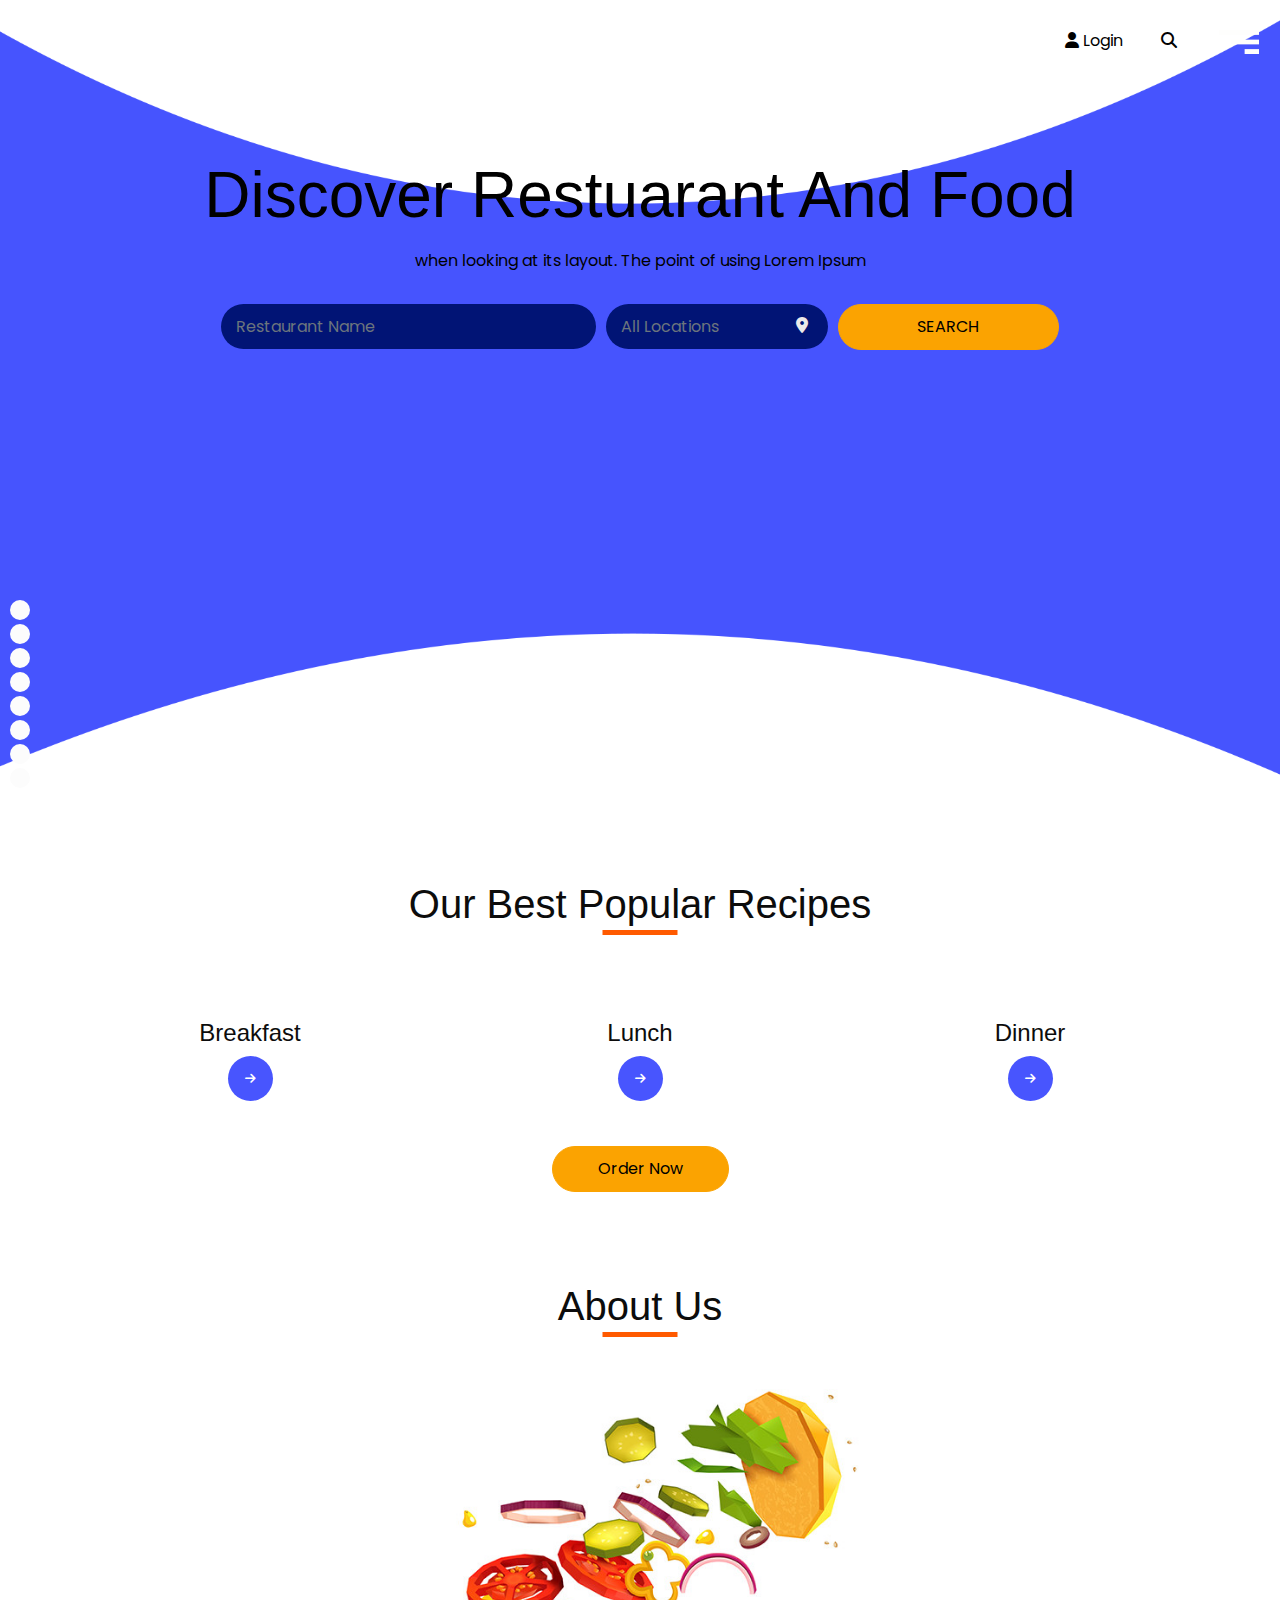
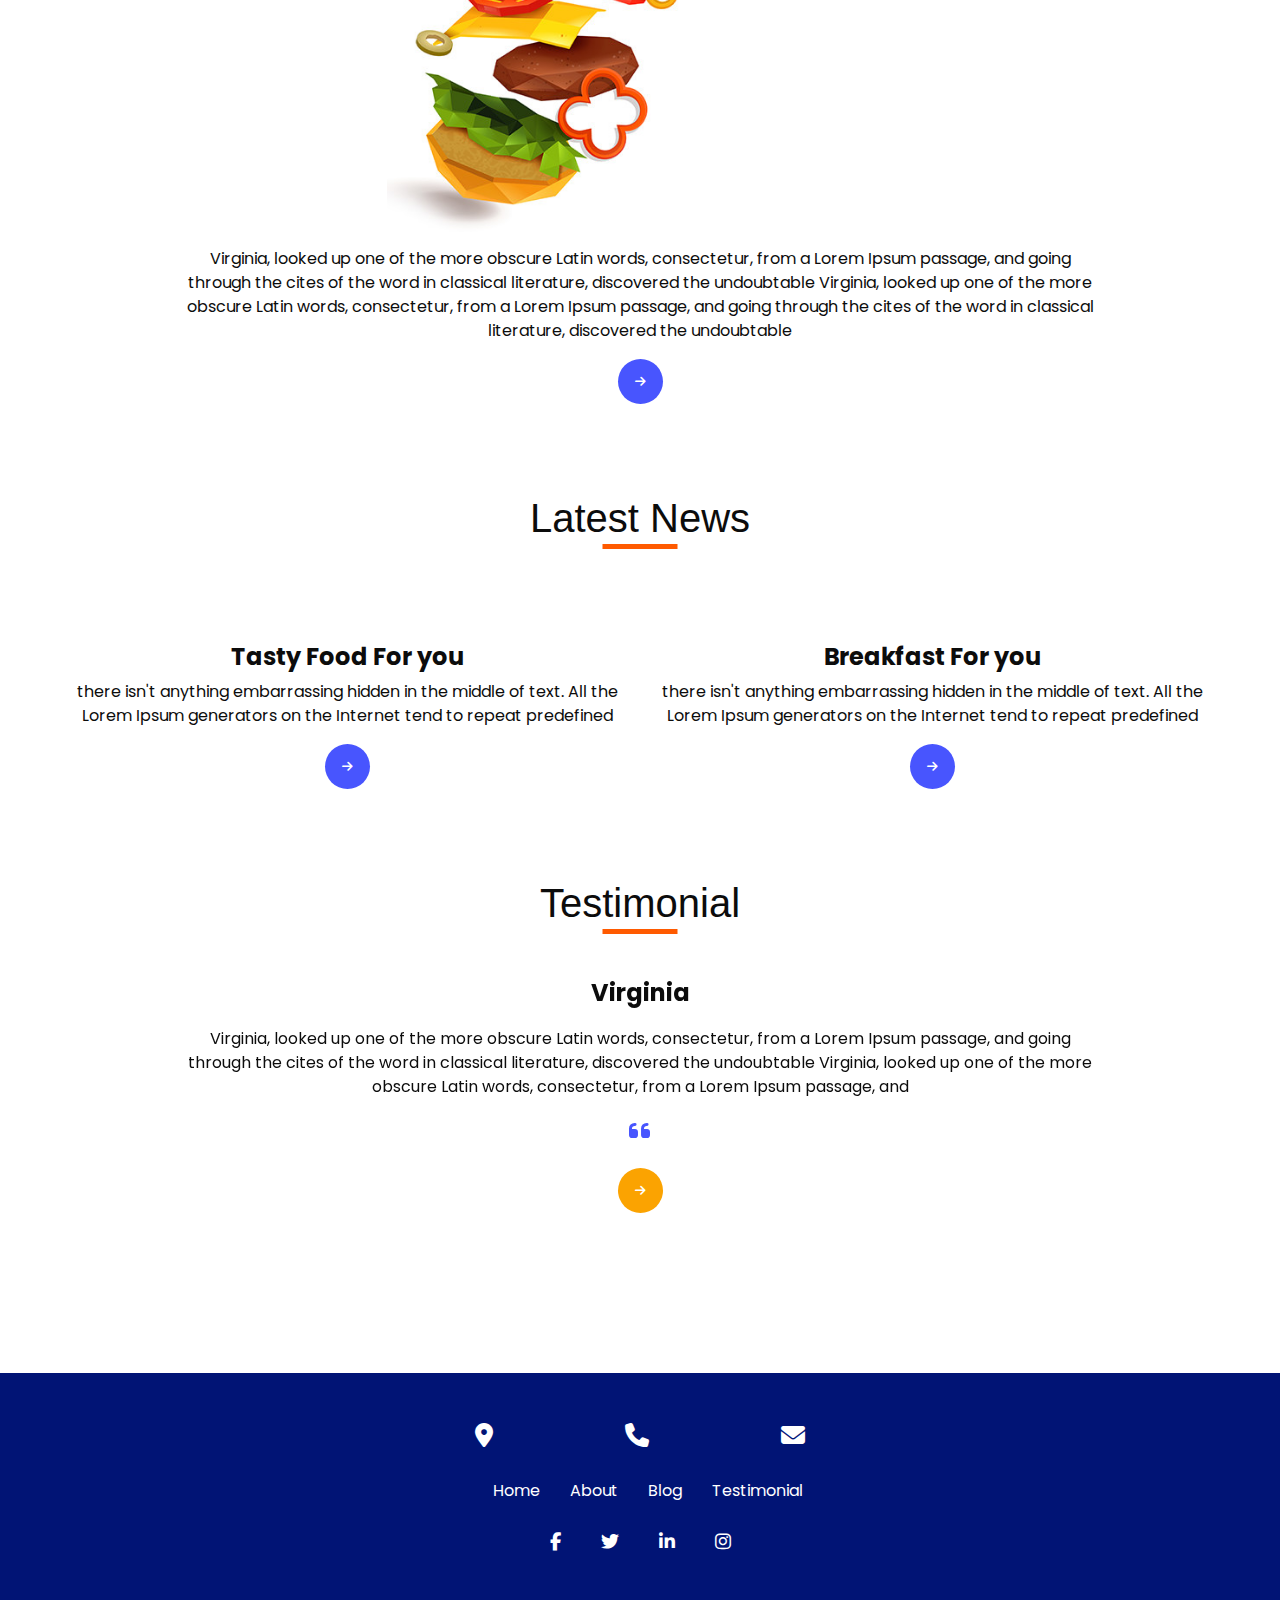
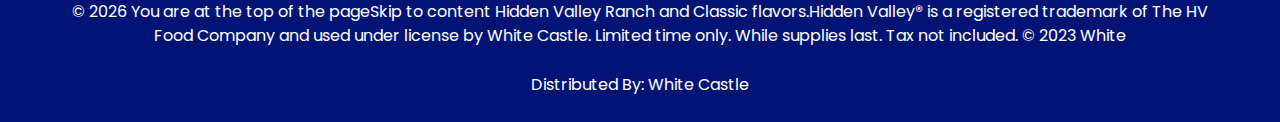
==== commit 79f69f79: "update9" ====
--- a/food1/index.html
+++ b/food1/index.html
@@ -12,8 +12,9 @@
   <meta name="description" content="" />
   <meta name="author" content="" />
  <link rel="stylesheet" href="https://cdnjs.cloudflare.com/ajax/libs/font-awesome/6.4.0/css/all.min.css">
-  <title>Delfood</title>
-<title>Delfood</title>
+
+  <title></title>
+<title></title>
 
 
 <!-- bootstrap core css -->
@@ -35,6 +36,13 @@
 <link href="assets/css/style.css" rel="stylesheet" />
 <!-- responsive style -->
 <link href="assets/css/responsive.css" rel="stylesheet" />
+
+<link rel="apple-touch-icon" sizes="180x180" href="favicon_package_v0.16/apple-touch-icon.png">
+<link rel="icon" type="image/png" sizes="32x32" href="favicon_package_v0.16/favicon-32x32.png">
+<link rel="icon" type="image/png" sizes="16x16" href="favicon_package_v0.16/favicon-16x16.png">
+<link rel="manifest" href="/site.webmanifest">
+<meta name="msapplication-TileColor" content="#da532c">
+<meta name="theme-color" content="#ffffff">
 
 </head>
 
@@ -73,8 +81,8 @@
                   <div class="overlay-content">
                     <a href="index.html">Home</a>
                     <a href="file:///C:/Users/%D0%9C%D1%83%D1%81%D0%B0/OneDrive/%D0%A0%D0%B0%D0%B1%D0%BE%D1%87%D0%B8%D0%B9%20%D1%81%D1%82%D0%BE%D0%BB/food/food1/index2.html"></a>
-                    <a href="blog.html">Blog</a>
-                    <a href="testimonial.html">Testimonial</a>
+                    <a href="file:///C:/Users/%D0%9C%D1%83%D1%81%D0%B0/OneDrive/%D0%A0%D0%B0%D0%B1%D0%BE%D1%87%D0%B8%D0%B9%20%D1%81%D1%82%D0%BE%D0%BB/food/food1/blog1.html">Blog</a>
+                    <a href="file:///C:/Users/%D0%9C%D1%83%D1%81%D0%B0/OneDrive/%D0%A0%D0%B0%D0%B1%D0%BE%D1%87%D0%B8%D0%B9%20%D1%81%D1%82%D0%BE%D0%BB/food/food1/testimonial1.html">Testimonial</a>
                   </div>
                 </div>
               </div>
@@ -385,7 +393,7 @@
     <section class="info_section ">
       <div class="container">
         <div class="contact_box">
-          <a href="">
+          <a href="https://www.google.com/maps/place/White+Castle+System,+Inc./@39.9729506,-83.017489,15z/data=!4m6!3m5!1s0x88388f1e92207131:0xbea4f2533bc79d98!8m2!3d39.9729506!4d-83.017489!16s%2Fg%2F1tdn4r_m?entry=ttu">
             <i class="fa fa-map-marker" aria-hidden="true"></i>
           </a>
           <a href="">
@@ -398,12 +406,12 @@
         <div class="info_links">
           <ul>
             <li class="active">
-              <a href="index.html">
+              <a href="file:///C:/Users/%D0%9C%D1%83%D1%81%D0%B0/OneDrive/%D0%A0%D0%B0%D0%B1%D0%BE%D1%87%D0%B8%D0%B9%20%D1%81%D1%82%D0%BE%D0%BB/food/food1/index.html">
                 Home
               </a>
             </li>
             <li>
-              <a href="file:///C:/Users/%D0%9C%D1%83%D1%81%D0%B0/OneDrive/%D0%A0%D0%B0%D0%B1%D0%BE%D1%87%D0%B8%D0%B9%20%D1%81%D1%82%D0%BE%D0%BB/food/food1/index2.html">
+              <a href="file:///C:/Users/%D0%9C%D1%83%D1%81%D0%B0/OneDrive/%D0%A0%D0%B0%D0%B1%D0%BE%D1%87%D0%B8%D0%B9%20%D1%81%D1%82%D0%BE%D0%BB/food/food1/aboutus.html">
                 About
               </a>
             </li>
@@ -413,21 +421,24 @@
               </a>
             </li>
             <li>
-              <a class="" href="testimonial.html">
+              <a class="" href="file:///C:/Users/%D0%9C%D1%83%D1%81%D0%B0/OneDrive/%D0%A0%D0%B0%D0%B1%D0%BE%D1%87%D0%B8%D0%B9%20%D1%81%D1%82%D0%BE%D0%BB/food/food1/testimonial1.html">
                 Testimonial
               </a>
             </li>
           </ul>
         </div>
         <div class="social_box">
-          <a href="">
+          <a href="https://www.facebook.com/WhiteCastle/?locale=ru_RU">
             <i class="fa fa-facebook" aria-hidden="true"></i>
           </a>
-          <a href="">
+          <a href="https://twitter.com/WhiteCastle?ref_src=twsrc%5Egoogle%7Ctwcamp%5Eserp%7Ctwgr%5Eauthor">
             <i class="fa fa-twitter" aria-hidden="true"></i>
           </a>
-          <a href="">
+          <a href="https://www.linkedin.com/company/white-castle">
             <i class="fa fa-linkedin" aria-hidden="true"></i>
+          </a>
+          <a href="https://www.instagram.com/whitecastle/">
+            <i class="fa-brands fa-instagram"></i>
           </a>
         </div>
       </div>
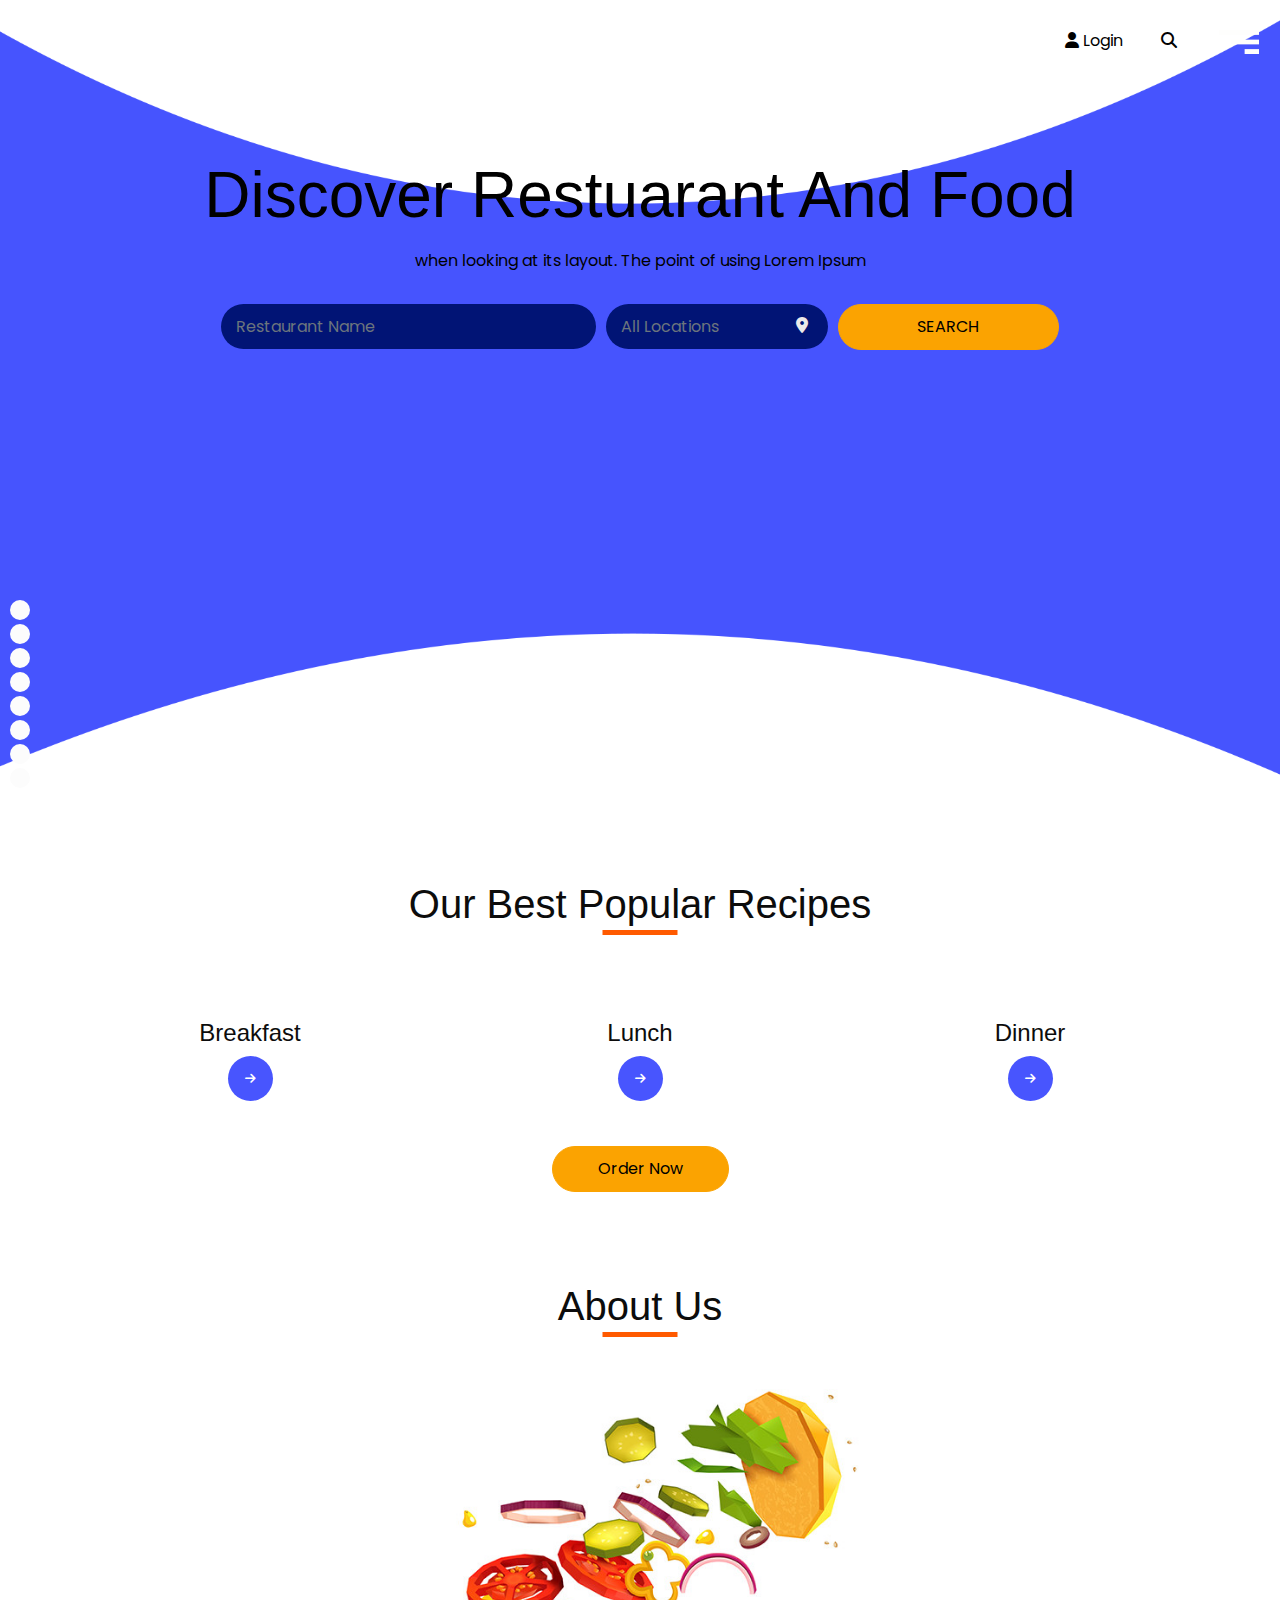
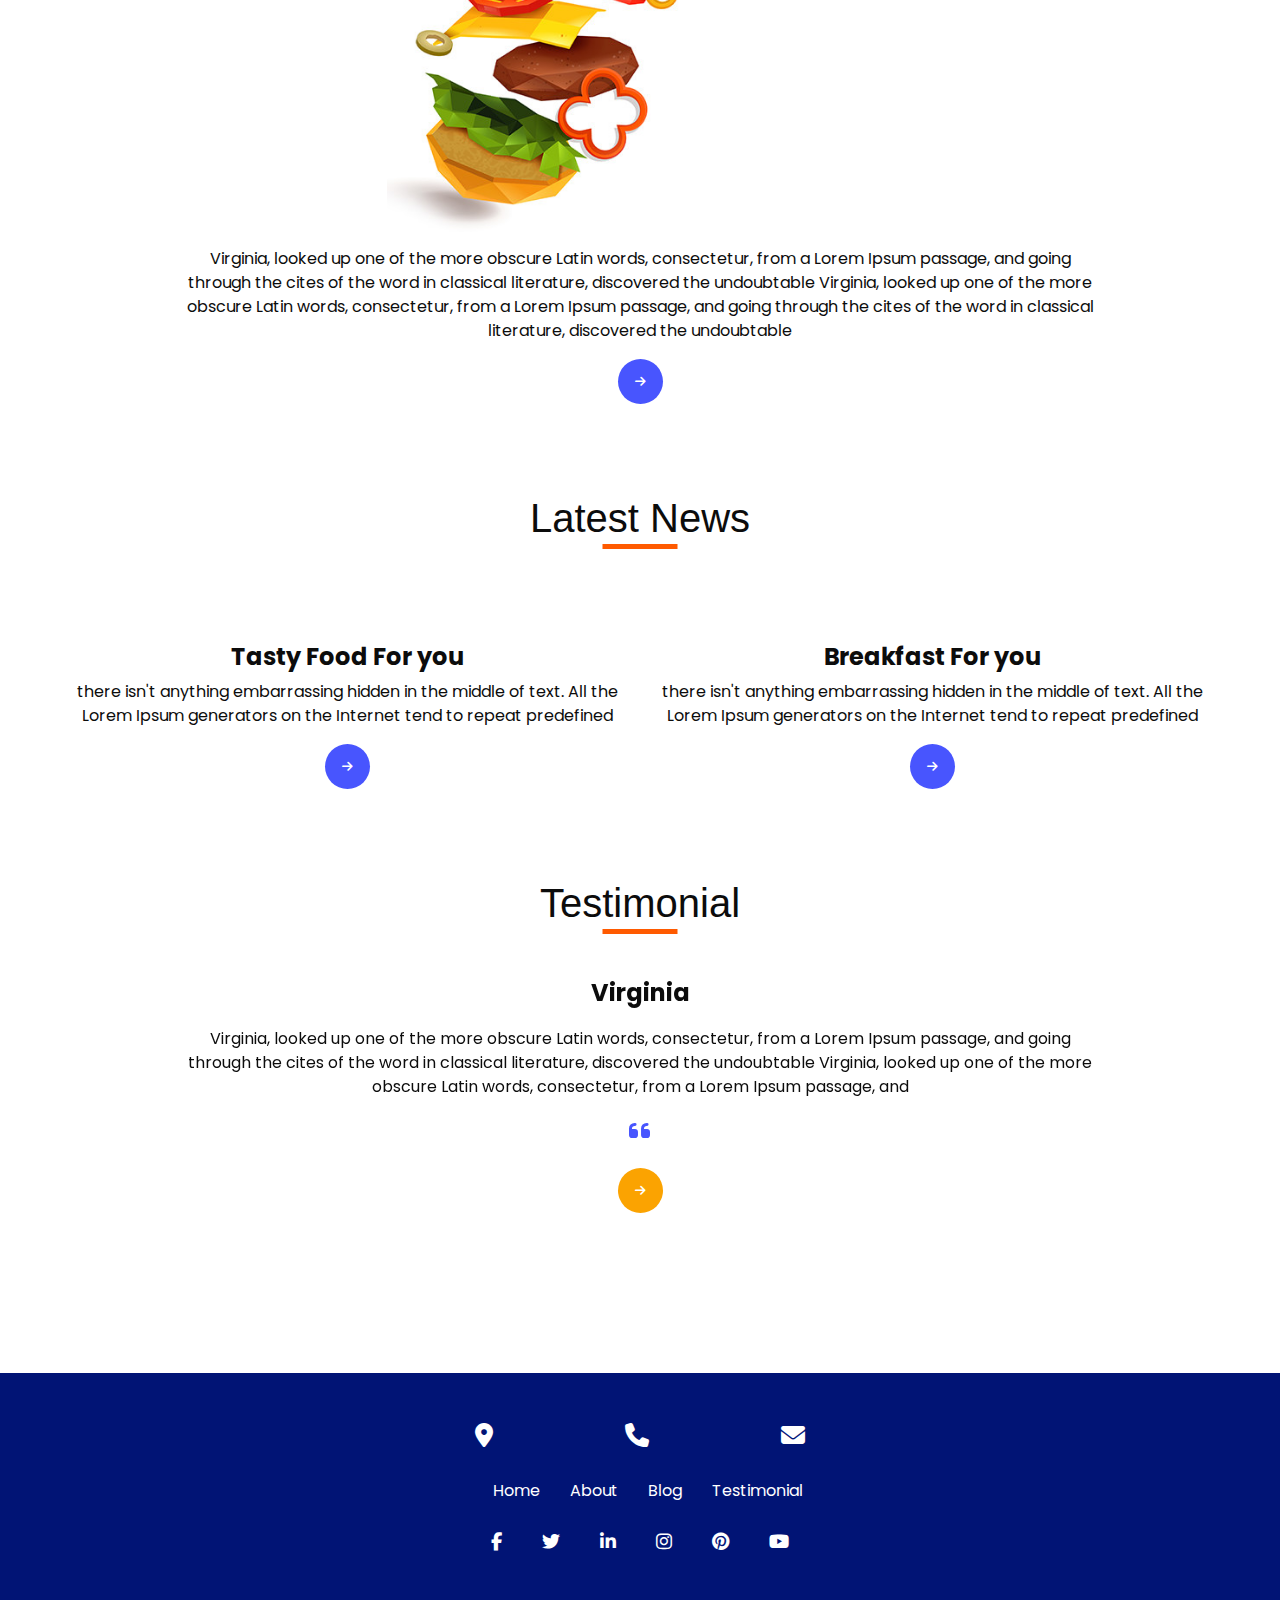
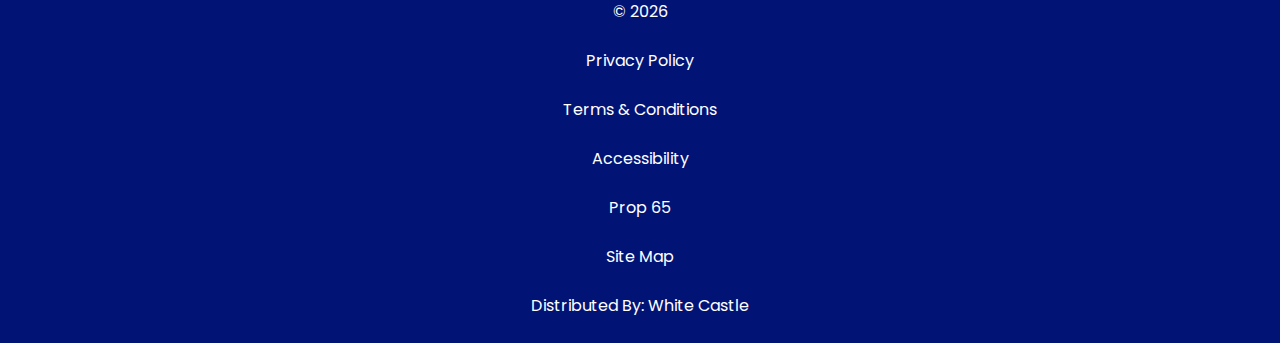
==== commit 4036ee0d: "update 10" ====
--- a/food1/index.html
+++ b/food1/index.html
@@ -440,6 +440,12 @@
           <a href="https://www.instagram.com/whitecastle/">
             <i class="fa-brands fa-instagram"></i>
           </a>
+          <a href="https://www.pinterest.com/whitecastlepins/">
+            <i class="fa-brands fa-pinterest"></i>
+          </a>
+          <a href="https://www.youtube.com/user/whitecastle">
+            <i class="fa-brands fa-youtube"></i>
+        </a>
         </div>
       </div>
     </section>
@@ -449,8 +455,13 @@
   <footer class="footer_section">
     <div class="container">
       <p>
-        &copy; <span id="displayYear"></span> You are at the top of the pageSkip to content
-       Hidden Valley Ranch and Classic flavors.Hidden Valley® is a registered trademark of The HV Food Company and used under license by White Castle. Limited time only. While supplies last. Tax not included. © 2023 White 
+        &copy; <span id="displayYear"></span> 
+        <p><a href="https://www.whitecastle.com/about-us/legal-stuff/privacy-policy">Privacy Policy</a></p>
+        <p><a href="https://www.whitecastle.com/about-us/legal-stuff/terms-and-conditions">Terms & Conditions</a></p>
+        <p> <a href="https://www.whitecastle.com/about-us/legal-stuff/accessibility-statement">Accessibility</a></p>
+        <p> <a href="https://www.whitecastle.com/about-us/legal-stuff/prop-65">Prop 65</a> </p>
+         <p> <a href="https://www.whitecastle.com/site-map">Site Map</a></p>
+        
         <p>Distributed By: <a href="file:///C:/Users/%D0%9C%D1%83%D1%81%D0%B0/OneDrive/%D0%A0%D0%B0%D0%B1%D0%BE%D1%87%D0%B8%D0%B9%20%D1%81%D1%82%D0%BE%D0%BB/food/food1/index.html">White Castle</a>
       </p>
     </div>
